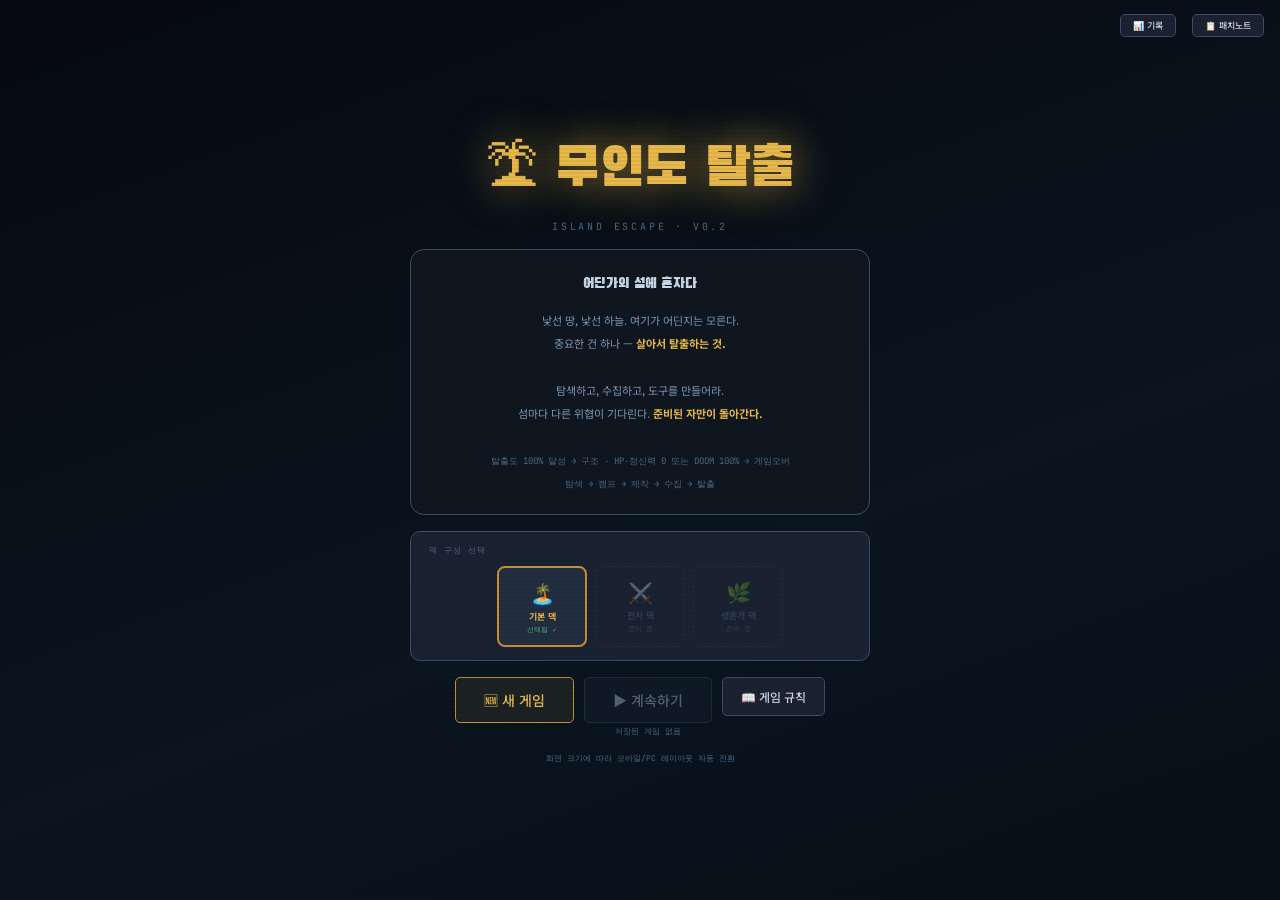
==== island_escape/index.html @ 5100b6ed "엔딩 화면 강화 + v0.3.3 패치노트 - 탈출 루트별 상세 헤드라인: 사원(보스 이름), 구조신호(발사 횟수) - 엔딩 하이라이트: 골드 스킬 보유 문구, 사원 보스 처치/도전" ====
<!DOCTYPE html>
<html lang="ko">
<head>
<meta charset="UTF-8">
<meta name="viewport" content="width=device-width, initial-scale=1.0">
<title>망각의 맹그로브 섬 v0.2</title>
<link href="https://fonts.googleapis.com/css2?family=Black+Han+Sans&family=Noto+Sans+KR:wght@300;400;500;700&family=JetBrains+Mono:wght@400;600&display=swap" rel="stylesheet">
<link rel="stylesheet" href="css/style.css">
  <link rel="manifest" href="/DoraST/manifest.json">
<script>
  if ('serviceWorker' in navigator) {
    navigator.serviceWorker.register('/DoraST/service-worker.js');
  }
</script>
</head>
<body class="game-inactive">

<!-- TITLE SCREEN -->
<div id="title-scr">
  <button onclick="document.getElementById('patch-mo').style.display='flex'" style="position:absolute;top:14px;right:16px;font-size:9px;padding:4px 12px;" class="btn">📋 패치노트</button>
  <button onclick="showRecords()" style="position:absolute;top:14px;right:104px;font-size:9px;padding:4px 12px;" class="btn">📊 기록</button>
  <div class="title-logo">🏝 무인도 탈출</div>
  <div class="title-sub">Island Escape · v0.2</div>
  <div class="title-story">
    <span class="ts-head">어딘가의 섬에 혼자다</span>
    낯선 땅, 낯선 하늘. 여기가 어딘지는 모른다.<br>
    중요한 건 하나 — <b>살아서 탈출하는 것.</b><br><br>
    탐색하고, 수집하고, 도구를 만들어라.<br>
    섬마다 다른 위협이 기다린다. <b>준비된 자만이 돌아간다.</b><br><br>
    <span style="color:var(--text3);font-size:9px;font-family:var(--font-m);">
      탈출도 100% 달성 → 구조 · HP·정신력 0 또는 DOOM 100% → 게임오버<br>
      탐색 → 캠프 → 제작 → 수집 → 탈출
    </span>
  </div>
  <!-- 덱 구성 선택 -->
  <div style="background:var(--bg3);border:1px solid var(--border2);border-radius:10px;padding:13px 18px;max-width:460px;width:92%;">
    <div style="color:var(--text3);font-size:8px;font-family:var(--font-m);text-transform:uppercase;letter-spacing:.12em;margin-bottom:10px;">덱 구성 선택</div>
    <div style="display:flex;gap:8px;justify-content:center;flex-wrap:wrap;">
      <div style="background:var(--bg4);border:2px solid var(--accent2);border-radius:8px;padding:10px 16px;text-align:center;cursor:default;min-width:90px;">
        <div style="font-size:20px;">🏝️</div>
        <div style="font-size:9px;font-weight:700;color:var(--accent);margin-top:3px;">기본 덱</div>
        <div style="font-size:7px;color:var(--green);font-family:var(--font-m);margin-top:2px;">선택됨 ✓</div>
      </div>
      <div style="background:var(--bg3);border:1px dashed var(--border);border-radius:8px;padding:10px 16px;text-align:center;opacity:.4;min-width:90px;">
        <div style="font-size:20px;">⚔️</div>
        <div style="font-size:9px;font-weight:700;color:var(--text3);margin-top:3px;">전사 덱</div>
        <div style="font-size:7px;color:var(--text3);font-family:var(--font-m);margin-top:2px;">준비 중</div>
      </div>
      <div style="background:var(--bg3);border:1px dashed var(--border);border-radius:8px;padding:10px 16px;text-align:center;opacity:.4;min-width:90px;">
        <div style="font-size:20px;">🌿</div>
        <div style="font-size:9px;font-weight:700;color:var(--text3);margin-top:3px;">생존가 덱</div>
        <div style="font-size:7px;color:var(--text3);font-family:var(--font-m);margin-top:2px;">준비 중</div>
      </div>
    </div>
  </div>
  <div style="display:flex;gap:10px;justify-content:center;flex-wrap:wrap;align-items:flex-start;">
    <button class="btn primary" style="font-size:14px;padding:12px 28px;" onclick="startGame()">🆕 새 게임</button>
    <div style="display:flex;flex-direction:column;align-items:center;gap:3px;">
      <button id="btn-continue" class="btn" style="font-size:14px;padding:12px 28px;" onclick="continueGame()">▶ 계속하기</button>
      <span id="btn-continue-info" style="font-size:8px;color:var(--text3);font-family:var(--font-m);">저장된 게임 없음</span>
    </div>
    <button class="btn" style="font-size:12px;padding:10px 18px;" onclick="document.getElementById('rules-box').style.display=document.getElementById('rules-box').style.display==='block'?'none':'block'">📖 게임 규칙</button>
  </div>
  <div id="rules-box" style="display:none;max-width:500px;margin:16px auto 0;background:var(--bg3);border:1px solid var(--border2);border-radius:10px;padding:16px;text-align:left;font-family:var(--font-m);font-size:9px;line-height:1.9;color:var(--text2);">
    <div style="color:var(--accent);font-family:var(--font-t);font-size:14px;margin-bottom:10px;">📋 게임 규칙 &amp; 핵심 개념</div>

    <b style="color:var(--green);">🎉 승리</b> — 탈출도 100% 달성 시 구조됨.<br>
    <b style="color:var(--red);">💀 패배</b> — ❤️체력 또는 🧠정신력이 0 / 🌫️ 망각의 복권에서 사망 카드 뽑음.<br>
    <br>

    <b style="color:var(--text);">⚙️ 기본 흐름</b><br>
    타일 클릭 → 이동(1칸=AP1) → 🔍탐색(AP2) → 이벤트 판정 → 자원 획득<br>
    🏕️캠프 건설(AP8) → 🔨제작소에서 도구 제작 → 🎒수집(AP3)으로 자원 확보 → 탈출도 ↑<br>
    <br>

    <b style="color:var(--text);">🃏 카드 판정</b><br>
    탐색·전투 시 덱 맨 위 카드 태그(자원/도구)로 성공 여부 결정.<br>
    덱이 비면 버림더미를 자동으로 섞어 재활용. <b>취침 시에도 전체 덱 셔플.</b><br>
    <br>

    <b style="color:var(--text);">🌙 취침</b><br>
    HP·정신력 회복, 허기-14·갈증-18 소모, 날씨 변경, 덱 전체 셔플.<br>
    AP4 이상 남기고 자면 <b>이른 취침</b> — 회복↑·AP+2·이벤트 확률↓.<br>
    취침 이벤트 확률(기본): 캠프 위 0% · 인접 3~5% · 2칸 5~10% · 원거리 10%+ · 캠프 없음 20%(이른취침)~50%(일반)<br>
    <br>

    <b style="color:var(--text);">🏕️ 캠프 보너스 (취침 시 발동)</b><br>
    🌲숲: 식량 자동생성 · 🌊해안: 물 자동생성<br>
    🪨동굴: 정신력+3 · 🏖️해변: 카드사용 드로우+1 · 🏚️폐허: AP+1<br>
    <br>

    <b style="color:var(--text);">⚔️ 전투</b><br>
    탐색 중 적 조우 시 시작. 카드를 공격/방어에 배정 후 라운드 해결.<br>
    도망 가능(HP-15, 망토 보유 시 HP-2). 승리 시 식량+랜덤 보상.<br>
    <br>

    <b style="color:var(--text);">🌫️ DOOM (망각의 안개)</b><br>
    1일: 섬의 첫 숨결 +1% (+2%/일) → 6일: 첫 번째 환각 +15% (+3%/일) → 11일: 안개가 기억을 삼킨다 +25% (+4%/일) → 16일: 망각의 심연 80%<br>
    80%+: 매 취침 정신력 추가 소모 + DOOM 상승. 취침·탐색 중 🌀망각 상태이상 카드가 덱에 침투할 수 있다.<br>
    100% 도달 시 5장 복권 (처음 생존카드 4장, 이후 점점 감소).
  </div>
  <div class="title-tip">화면 크기에 따라 모바일/PC 레이아웃 자동 전환</div>
</div>

<!-- HEADER -->
<div id="hdr">
  <h1 id="hdr-title">🏝 무인도 탈출</h1>
  <div class="hs"><span class="hs-ic">❤️</span><span class="lbl">HP</span><span class="val" id="hv-hp">100</span></div>
  <div class="hs"><span class="hs-ic">🧠</span><span class="lbl">정신력</span><span class="val" id="hv-san">100</span></div>
  <div class="hs"><span class="hs-ic">🍗</span><span class="lbl">허기</span><span class="val" id="hv-hun">80</span></div>
  <div class="hs"><span class="hs-ic">💧</span><span class="lbl">갈증</span><span class="val" id="hv-thi">80</span></div>
  <div class="wpill" id="hv-wx">☀️ 맑음</div>
  <span style="font-size:9px;color:var(--text3);">내일: <span id="hv-tmrw" style="color:var(--text2);">?</span></span>
  <div style="margin-left:auto;font-family:var(--font-m);font-size:11px;">
    <span style="color:var(--text3);">DAY </span><span id="hv-day" style="color:var(--accent);font-weight:600;">1</span>
    &nbsp;&nbsp;<span style="color:var(--text3);">AP </span><span id="hv-ap" style="font-weight:600;">10</span>
  </div>
  <div id="doom-wrap">
    <div class="doom-lbl"><span id="doom-icon-hdr">🌫️</span> DOOM <span id="doom-pct">0</span>% <span id="doom-rate-hdr" style="font-size:7px;color:var(--accent);"></span></div>
    <div class="doom-trk"><div class="doom-fill" id="doom-fill" style="width:0%"></div></div>
  </div>
  <span style="font-size:9px;color:var(--text3);">탈출 <span id="hv-esc" style="color:var(--green);">0</span>%</span>
</div>

<div id="layout">

  <!-- MAP -->
  <div id="map-col">
    <div class="col-hdr">🗺 탐색 맵 <span id="map-island-name">—</span></div>
    <div id="map-wrap">
      <div id="grid"></div>
      <div style="margin-top:7px;font-size:8px;color:var(--text3);font-family:var(--font-m);display:flex;gap:7px;flex-wrap:wrap;">
        <span>🏖️해변</span><span>🌲숲</span><span>🪨동굴</span><span>🏚️폐허</span><span>🌊해안</span>
        <span style="color:var(--accent);">🧍나</span><span style="color:var(--green);">🏕️캠프</span>
      </div>
    </div>
    <!-- 현재 위치 정보 -->
    <!-- 모바일 미니 로그 -->
    <div id="mob-log-strip"></div>
    <div id="cur-tile" style="padding:5px 9px;border-top:1px solid var(--border);font-size:9px;font-family:var(--font-m);display:flex;align-items:center;gap:7px;background:var(--bg2);min-height:28px;">
      <span id="cur-tile-icon" style="font-size:16px;"></span>
      <div style="flex:1;min-width:0;">
        <span id="cur-tile-name" style="font-weight:700;color:var(--text);"></span>
        <span id="cur-tile-status" style="color:var(--text3);margin-left:6px;font-size:8px;"></span>
      </div>
      <span id="cur-tile-gather" style="color:var(--text3);font-size:8px;"></span>
    </div>
    <div id="act-panel">
      <div class="act-grid">
        <button class="btn" id="btn-exp" onclick="doExplore()">🔍 탐색 <span class="apb">AP2</span></button>
        <button class="btn" id="btn-ga" onclick="checkGatherDanger()">🎒 수집 <span class="apb">AP3</span></button>
        <button class="btn" id="btn-camp" onclick="doCamp()">🏕️ 캠프 건설 <span class="apb">AP8</span></button>
        <button class="btn purple-btn" id="btn-craft" onclick="openCraft()">🔨 제작 <span style="font-size:8px;color:var(--text3);">캠프·AP1~</span></button>
        <button class="btn green-btn full" id="btn-use" onclick="openUseCard()">✨ 카드 사용 — 5장 드로우 <span class="apb">AP1</span></button>
        <button class="btn primary full" id="btn-sleep" onclick="checkSleepDanger()">🌙 취침 → 다음날</button>
      </div>
      <div id="act-special" style="margin-top:5px;display:none;"></div>
    </div>
  </div>

  <!-- CENTER -->
  <div id="ctr-col">
    <div class="col-hdr">📦 덱 <span id="dk-total">0</span>장
      <span style="margin-left:4px;font-size:8px;">잔여:<span id="dk-deck">0</span> 버림:<span id="dk-disc">0</span></span>
      <button class="btn" onclick="openDv()" style="padding:1px 6px;font-size:8px;margin-left:auto;">🔎 덱 보기</button>
      <button class="btn" onclick="openRecipes()" style="padding:1px 6px;font-size:8px;margin-left:4px;">📋 레시피</button>
    </div>
    <div id="deck-area">
      <div id="deck-scroll">
        <div class="dk-grid" id="deck-grid"></div>
        <div style="margin-top:8px;padding:7px;background:var(--bg3);border-radius:5px;font-size:8px;color:var(--text3);font-family:var(--font-m);line-height:1.8;">
          🍗💧🌿 내구도 소진 시 영구 제거 | 취침 시 전체 셔플 | 🔨 제작 캠프(AP1~) | 🎒 수집 탐색완료+장비 필요
        </div>
      </div>
    </div>
    <div>
      <div class="col-hdr">📋 게임 로그</div>
      <div id="log-main"></div>
    </div>
  </div>

  <!-- RIGHT -->
  <div id="rgt-col">
    <div class="col-hdr">📊 생존 수치</div>
    <div id="stats-wrap">
      <div class="sb"><div class="srh"><span class="sn">❤️ 체력</span><span class="sv" id="sv-hp">100</span></div><div class="strk"><div class="bar bar-hp" id="bar-hp" style="width:100%"></div></div></div>
      <div class="sb"><div class="srh"><span class="sn">🧠 정신력</span><span class="sv" id="sv-san">100</span></div><div class="strk"><div class="bar bar-san" id="bar-san" style="width:100%"></div></div></div>
      <div class="sb"><div class="srh"><span class="sn">🍗 허기</span><span class="sv" id="sv-hun">80</span></div><div class="strk"><div class="bar bar-hun" id="bar-hun" style="width:80%"></div></div></div>
      <div class="sb"><div class="srh"><span class="sn">💧 갈증</span><span class="sv" id="sv-thi">80</span></div><div class="strk"><div class="bar bar-thi" id="bar-thi" style="width:80%"></div></div></div>
      <div class="info-box">
        <div class="lbl">탈출 진행도</div>
        <div class="strk" style="height:7px;"><div class="bar" id="bar-esc" style="width:0%;background:var(--green);height:7px;border-radius:3px;"></div></div>
        <div style="margin-top:3px;color:var(--green);font-size:11px;font-weight:600;" id="sv-esc">0%</div>
      </div>
      <div class="info-box">
        <div class="lbl">캠프 현황</div>
        <div id="camp-info" style="color:var(--text2);">캠프 없음</div>
        <div id="camp-bonuses" style="color:var(--text3);font-size:8px;line-height:1.7;margin-top:2px;white-space:pre;display:none;"></div>
        <div id="sleep-evt-chance" style="margin-top:4px;font-size:8px;font-family:var(--font-m);"></div>
      </div>
      <div class="info-box">
        <div class="lbl">활성 패시브</div>
        <div id="passive-info" style="color:var(--text3);line-height:1.6;">없음</div>
      </div>
      <div class="info-box" style="line-height:1.8;">
        <div class="lbl">조작 요약</div>
        <span style="color:var(--text3);">이동: 타일클릭 (1칸=AP1) | 탐색AP2 | 수집AP3 (탐색완료+장비 필요)<br>캠프건설AP8 | 제작: 캠프위치+AP | 카드사용AP1 (5장드로우)<br>취침: 덱셔플+HP회복+허기·갈증소모 | AP4↑ 이른취침 보너스</span>
      </div>
      <!-- 도움말 (모바일 도움말 탭용) -->
      <div id="help-section" class="help-section">
        <div class="help-h">📖 도움말</div>
        <div class="help-row"><b>🗺️ 이동</b> — 안개 걷힌 타일 클릭. 거리 1칸당 AP1 소모. 한 번에 여러 칸 이동 가능.</div>
        <div class="help-row"><b>🔍 탐색 (AP2)</b> — 새 타일 첫 방문 시 이벤트 발생. 덱 맨 위 카드 태그로 성공/실패 판정. 이미 탐색한 곳은 재탐색 불가.</div>
        <div class="help-row"><b>🎒 수집 (AP3)</b> — 탐색 완료 타일 + 수집 장비 보유 시 가능. 같은 곳 반복 수집 시 성공률 감소 (최소 20%).</div>
        <div class="help-row"><b>🏕️ 캠프 건설 (AP8)</b> — 현재 타일에 캠프 설치. 제작 가능 + 취침 이벤트 확률 대폭 감소. 지형 보너스:<br>🌲숲: 식량 자동생성 · 🌊해안: 물 자동생성 · 🪨동굴: 정신력+3 · 🏖️해변: 카드사용 드로우+1 · 🏚️폐허: AP+1</div>
        <div class="help-row"><b>🔨 제작 (AP1~)</b> — 캠프 위치에서만 사용 가능. 재료 소모해 도구·장비 제작. 뗏목 제작(AP2+재료) → 탈출도 +15~30%.</div>
        <div class="help-row"><b>✨ 카드 사용 (AP1)</b> — 덱에서 5장 드로우. 식량(허기+22)/물(갈증+28)/약초(HP+10) 즉시 사용. 🪢밧줄 +N장, 🏖️캠프 +N장.</div>
        <div class="help-row"><b>🌙 취침</b> — 다음날로 이동. 허기-14·갈증-18 소모. HP 회복. 덱 전체 셔플. AP4↑ 남기고 자면 <b>이른 취침</b>: HP 추가 회복+AP+2.<br>정신력: 회복되지만 고립감으로 매일 소모(캠프 없음 -5/있음 -2). 🪨동굴 캠프(취침+3) 유지 권장.<br>취침 이벤트 확률(기본): 캠프 위 0% / 인접 3~5% / 2칸 5~10% / 원거리 10%+ (거리 비례 증가) / 캠프 없음 20%(이른취침)~50%(일반). 상태이상·저체력·저허기·저갈증일수록 추가 상승, 최대 80%.</div>
        <div class="help-row"><b>⚔️ 전투 전 조우</b> — 탐색 중 적 발견 시 선택창 등장:<br>
          ⚔️ <b>기습</b>: 즉시 전투, 첫 라운드 전투카드 1장 보장. 단 도주 비용 HP-15.<br>
          👁 <b>상황탐색</b>: 도구 카드 비율(40%+)에 따라 아이템만 획득. 실패 시 전투 시작.<br>
          💨 <b>도망</b>: 허기-5 정신력-10. 전투 중 도주는 HP-15 (망토 HP-2).<br>
          처치 라운드에는 적의 반격이 없음. 사망 예정 시 확인창 표시.</div>
        <div class="help-row"><b>🌤 날씨</b> — 취침 시 내일 날씨로 변경.<br>
          ☀️맑음: 정신력+2 · ☁️흐림: 갈증+5 · 🌧️폭우: AP-1 · 🔥폭염: 갈증-14 · 🌫️짙은안개: 시야 제한 · ⛈️폭풍: HP-10</div>
        <div class="help-row"><b>🃏 덱 순환</b> — 카드 사용/전투 후 버림더미로 이동. 덱 소진 시 자동 재순환. 취침 시 전체 셔플. 내구도(🔋) 소진 카드는 영구 제거.</div>
        <div class="help-row"><b>🌫️ DOOM (망각의 안개)</b> — 스토리 이벤트(1/6/11/16일)로 단계적 증가. 80%+부터 환각 단계: 매 취침 정신력 추가 소모+DOOM 상승. 취침 중 🌀망각 카드가 덱에 침투, 탐색 판정 시 정신력-3 패널티. 100% 도달 시 5장 복권(생존/사망)으로 생사 결정.</div>
        <div class="help-row"><b>📊 승패 조건</b> — 탈출도 100% 달성 시 탈출 성공. HP·정신력 0 또는 DOOM 100% 도달 시 게임오버.</div>
      </div>
    </div>
  </div>

</div><!-- /layout -->

<!-- 모바일 탭바 -->
<div id="mob-tabs">
  <button class="mob-tab active" id="mtab-map" onclick="mobTab('map')">
    <span class="mt-icon">🗺️</span>맵·행동
  </button>
  <button class="mob-tab" id="mtab-deck" onclick="mobTab('deck')">
    <span class="mt-icon">📦</span>덱·로그
    <span class="tab-badge" id="badge-deck"></span>
  </button>
  <button class="mob-tab" id="mtab-stat" onclick="mobTab('stat')">
    <span class="mt-icon">📊</span>생존수치
    <span class="tab-badge" id="badge-stat"></span>
  </button>
  <button class="mob-tab" id="mtab-help" onclick="mobTab('help')">
    <span class="mt-icon">❓</span>도움말
  </button>
</div>

<!-- CARD TOOLTIP -->
<div id="tt"><div class="tt-inner">
  <div class="tt-strip" id="tt-strip"></div>
  <div class="tt-body">
    <div class="tt-icon" id="tt-icon"></div>
    <div class="tt-name" id="tt-name"></div>
    <div style="text-align:center;margin-bottom:8px;" id="tt-tag"></div>
    <div class="tt-sts">
      <div class="tt-st"><div class="tt-sl">⚔️ 공격</div><div class="tt-sv" id="tt-atk">0</div></div>
      <div class="tt-st"><div class="tt-sl">🛡️ 방어</div><div class="tt-sv" id="tt-def">0</div></div>
    </div>
    <div class="tt-desc" id="tt-desc"></div>
    <div id="tt-subtags" style="display:none;margin:3px 0 1px;"></div>
    <div class="tt-fx tt-consumable" id="tt-con" style="display:none;"></div>
    <div class="tt-fx tt-use" id="tt-use" style="display:none;"></div>
    <div class="tt-fx tt-passive" id="tt-pass" style="display:none;"></div>
    <div class="tt-fx tt-cbt" id="tt-cbt" style="display:none;"></div>
    <div class="tt-fx tt-gather" id="tt-ga" style="display:none;"></div>
  </div>
</div></div>

<!-- TILE TOOLTIP -->
<div id="tile-tt">
  <div class="ttt-inner">
    <div class="ttt-head">
      <span class="ttt-icon" id="ttt-icon"></span>
      <span class="ttt-name" id="ttt-name"></span>
    </div>
    <div id="ttt-rows"></div>
  </div>
</div>

<!-- ACTION BUTTON TOOLTIP -->
<div id="att" style="display:none;position:fixed;z-index:650;pointer-events:none;width:210px;">
  <div class="att-inner"></div>
</div>
<!-- WEATHER TOOLTIP -->
<div id="wx-tt" style="display:none;position:fixed;z-index:650;pointer-events:none;width:210px;">
  <div class="att-inner"></div>
</div>

<!-- DECK VIEWER -->
<div id="dv-mo" class="mo" onclick="if(event.target===this)closeDv()">
  <div id="dv-box" class="mb">
    <div style="display:flex;justify-content:space-between;align-items:center;margin-bottom:9px;">
      <div style="font-family:var(--font-t);font-size:16px;color:var(--accent);">📦 덱 구성</div>
      <button class="btn" onclick="closeDv()">✕ 닫기</button>
    </div>
    <div class="dv-tabs">
      <button class="dv-tab active" id="dvt-all" onclick="dvSwitch('all')">전체 (<span id="dvn-all">0</span>)</button>
      <button class="dv-tab" id="dvt-deck" onclick="dvSwitch('deck')">잔여 (<span id="dvn-deck">0</span>)</button>
      <button class="dv-tab" id="dvt-disc" onclick="dvSwitch('disc')">버림 (<span id="dvn-disc">0</span>)</button>
    </div>
    <div class="dv-grid" id="dv-grid"></div>
  </div>
</div>

<!-- EXPLORE CHOICE -->
<div id="ex-mo" class="mo">
  <div id="ex-box" class="mb">
    <div class="mo-title ex-title" id="ex-title"></div>
    <div class="ex-flavor" id="ex-flavor"></div>
    <div id="ex-choices"></div>
    <div style="font-size:8px;color:var(--text3);font-family:var(--font-m);text-align:right;margin-top:3px;">★ 특정 카드 뽑히면 대성공!</div>
  </div>
</div>

<!-- JUDGMENT -->
<div id="jdg-mo" class="mo">
  <div id="jdg-box" class="mb">
    <div class="jdg-title" id="jdg-title">판정 중...</div>
    <div class="jdg-req" id="jdg-req"></div>
    <div class="jdg-wrap" id="jdg-wrap"><div class="jdg-card" id="jdg-card">
      <div class="jdg-front"></div>
      <div class="jdg-back" id="jdg-back">
        <div class="jdg-cicon" id="jdg-cicon"></div>
        <div class="jdg-cname" id="jdg-cname"></div>
        <div id="jdg-ctag"></div>
      </div>
    </div></div>
    <div class="jdg-res" id="jdg-res" style="display:none;"></div>
    <div class="jdg-detail" id="jdg-det" style="display:none;"></div>
    <div class="jdg-bonus" id="jdg-bon" style="display:none;"></div>
    <button class="btn primary" id="jdg-ok" onclick="closeJdg()" style="display:none;">확인</button>
  </div>
</div>

<!-- GATHER -->
<div id="ga-mo" class="mo" onclick="if(event.target===this)this.style.display='none'">
  <div id="ga-box" class="mb">
    <div class="mo-title" id="ga-title" style="font-size:17px;color:#70b0e0;margin-bottom:3px;"></div>
    <div style="font-size:10px;color:var(--text2);margin-bottom:11px;" id="ga-flavor"></div>
    <div id="ga-opts" style="display:flex;flex-direction:column;gap:6px;"></div>
    <div style="margin-top:8px;font-size:9px;color:var(--text3);font-family:var(--font-m);" id="ga-note"></div>
  </div>
</div>

<!-- CRAFT -->
<div id="cr-mo" class="mo" onclick="if(event.target===this)closeCraft()">
  <div id="cr-box" class="mb">
    <div style="display:flex;justify-content:space-between;align-items:center;margin-bottom:8px;">
      <div style="font-family:var(--font-t);font-size:17px;color:var(--purple);">🔨 캠프 제작소</div>
      <button class="btn" onclick="closeCraft()">✕ 닫기</button>
    </div>
    <div id="cr-mats" style="display:flex;gap:5px;flex-wrap:wrap;padding:7px;background:var(--bg3);border-radius:6px;font-family:var(--font-m);font-size:9px;margin-bottom:10px;"></div>
    <div id="cr-filter" style="display:flex;gap:4px;flex-wrap:wrap;margin-bottom:7px;"></div>
    <div style="display:grid;grid-template-columns:1fr 1fr;gap:7px;" id="cr-list"></div>
    <div id="cr-msg" style="margin-top:8px;padding:6px 8px;background:var(--bg3);border-radius:4px;font-size:9px;font-family:var(--font-m);display:none;"></div>
  </div>
</div>

<!-- USE CARD -->
<div id="uc-mo" class="mo" onclick="if(event.target===this)closeUseCard()">
  <div id="uc-box" class="mb">
    <div style="font-family:var(--font-t);font-size:16px;color:var(--green);margin-bottom:3px;">✨ 카드 사용</div>
    <div style="font-size:9px;color:var(--text3);font-family:var(--font-m);margin-bottom:10px;" id="uc-sub"></div>
    <div style="display:flex;gap:7px;flex-wrap:wrap;justify-content:center;margin-bottom:10px;" id="uc-cards"></div>
    <div id="uc-result" style="font-size:10px;font-family:var(--font-m);min-height:16px;margin-bottom:8px;"></div>
    <div style="display:flex;justify-content:flex-end;">
      <button class="btn primary" onclick="closeUseCard()">완료 (나머지 버림)</button>
    </div>
  </div>
</div>

<!-- SLEEP EVENT -->
<div id="se-mo" class="mo">
  <div id="se-box" class="mb">
    <div style="font-family:var(--font-t);font-size:18px;color:var(--text2);margin-bottom:7px;" id="se-title"></div>
    <div style="font-size:11px;color:var(--text2);margin-bottom:12px;line-height:1.6;" id="se-flavor"></div>
    <div style="font-size:9px;color:var(--text3);font-family:var(--font-m);margin-bottom:8px;" id="se-hint"></div>
    <div class="sc-row" id="se-cards"></div>
    <div id="se-result" style="min-height:34px;font-family:var(--font-m);font-size:11px;margin-bottom:10px;"></div>
    <button class="btn primary" id="se-ok" onclick="closeSleepEvt()" style="display:none;">다음날로 →</button>
  </div>
</div>

<!-- COMBAT -->
<div id="cbt-mo" class="mo">
  <div id="cbt-box" class="mb">
    <div class="cbt-title" id="cbt-title">⚔️ 전투!</div>
    <div style="font-size:9px;color:var(--text3);font-family:var(--font-m);margin-bottom:6px;" id="cbt-sub"></div>
    <div id="cbt-warning" style="display:none;background:rgba(200,60,60,.15);border:1px solid var(--red2);border-radius:6px;padding:5px 10px;font-size:9px;font-family:var(--font-m);color:var(--red);margin-bottom:7px;text-align:center;"></div>
    <div class="enemy-area">
      <div class="enemy-card">
        <div class="enemy-icon" id="cbt-eicon"></div>
        <div class="enemy-name" id="cbt-ename"></div>
        <div style="font-size:9px;font-family:var(--font-m);color:var(--text3);">HP <span id="cbt-ehp">0</span>/<span id="cbt-emhp">0</span> · DEF <span id="cbt-edef" style="color:var(--blue);">0</span></div>
        <div class="ehp-trk"><div class="ehp-fill" id="cbt-ehpbar" style="width:100%"></div></div>
        <div style="font-size:9px;color:var(--text2);font-family:var(--font-m);margin-top:4px;" id="cbt-intent"></div>
      </div>
      <div style="flex:1;background:var(--bg3);border:1px solid var(--border);border-radius:8px;padding:10px;font-size:9px;font-family:var(--font-m);line-height:1.9;color:var(--text2);">
        카드 클릭→팝업에서 공/방 지정<br>
        <b style="color:var(--red);">⚔️ 공격모드</b> 클릭 후 카드클릭=공격 일괄<br>
        <b style="color:var(--blue);">🛡️ 방어모드</b> 클릭 후 카드클릭=방어 일괄<br>
        <b style="color:var(--accent);">⚡ 스마트</b> = ATK>0→공격, DEF>0→방어 자동배정
        <div id="cbt-sfx" style="margin-top:5px;"></div>
      </div>
    </div>
    <!-- 플레이어 상태 게이지 -->
    <div id="cbt-pstatus" style="background:var(--bg3);border:1px solid var(--border);border-radius:7px;padding:8px 12px;margin-bottom:9px;">
      <div style="font-size:7px;color:var(--text3);font-family:var(--font-m);text-transform:uppercase;letter-spacing:.1em;margin-bottom:6px;">내 상태</div>
      <div style="display:grid;grid-template-columns:1fr 1fr;gap:10px;">
        <div>
          <div style="display:flex;justify-content:space-between;font-size:9px;font-family:var(--font-m);margin-bottom:3px;">
            <span>❤️ 체력</span><span id="cbt-php" style="font-weight:700;">100</span>
          </div>
          <div style="height:6px;background:var(--bg4);border-radius:3px;overflow:hidden;">
            <div id="cbt-php-bar" style="height:6px;background:var(--green);border-radius:3px;width:100%;transition:width .4s;"></div>
          </div>
        </div>
        <div>
          <div style="display:flex;justify-content:space-between;font-size:9px;font-family:var(--font-m);margin-bottom:3px;">
            <span>🧠 정신력</span><span id="cbt-psan" style="font-weight:700;">100</span>
          </div>
          <div style="height:6px;background:var(--bg4);border-radius:3px;overflow:hidden;">
            <div id="cbt-psan-bar" style="height:6px;background:var(--purple);border-radius:3px;width:100%;transition:width .4s;"></div>
          </div>
        </div>
      </div>
    </div>
    <div class="smart-row">
      <button class="btn" onclick="smartAssign()" style="font-size:9px;">⚡ 스마트 자동배정</button>
      <button class="btn" id="btn-matk" onclick="setCbtMode('atk')" style="font-size:9px;border-color:var(--red2);color:var(--red);">⚔️ 공격모드</button>
      <button class="btn" id="btn-mdef" onclick="setCbtMode('def')" style="font-size:9px;border-color:var(--blue2);color:var(--blue);">🛡️ 방어모드</button>
      <button class="btn" onclick="setCbtMode(null)" style="font-size:9px;">모드해제</button>
      <button class="btn" onclick="clearAssign()" style="font-size:9px;margin-left:auto;">초기화</button>
    </div>
    <div class="cbt-zones">
      <div class="zone atk-z"><div class="zone-title">⚔️ 공격 합계: <span id="atk-tot">0</span></div><div id="atk-zone"></div></div>
      <div class="zone def-z"><div class="zone-title">🛡️ 방어 합계: <span id="def-tot">0</span></div><div id="def-zone"></div></div>
    </div>
    <div id="cbt-preview" style="font-size:9px;font-family:var(--font-m);text-align:center;padding:5px 8px;background:var(--bg3);border-radius:4px;margin-bottom:5px;color:var(--text3);">배정 후 예상 피해가 표시됩니다</div>
    <div style="font-size:8px;color:var(--text3);font-family:var(--font-m);margin-bottom:5px;">핸드 — 클릭하여 배정 | 배정된 카드 재클릭 시 해제</div>
    <div class="cbt-hd" id="cbt-hand"></div>
    <div class="res-area" id="cbt-res" style="display:none;"></div>
    <div class="cbt-btn-row">
      <button class="btn" id="btn-cbt-resolve" onclick="resolveCombat()">⚔️ 전투 해결</button>
      <button class="btn primary" id="btn-cbt-flee" onclick="fleeCombat()">💨 도망 (HP-15)</button>
      <button class="btn green-btn" id="btn-cbt-close" onclick="closeCombat()" style="display:none;">✓ 전투 종료</button>
    </div>
    <div style="display:flex;gap:5px;margin-top:7px;padding-top:6px;border-top:1px solid var(--border);">
      <button class="btn" style="font-size:8px;padding:3px 9px;" onclick="showCbtDeckView('deck')">🃏 덱 <span id="cbt-dk-n">0</span>장</button>
      <button class="btn" style="font-size:8px;padding:3px 9px;" onclick="showCbtDeckView('disc')">🗑 버림 <span id="cbt-dc-n">0</span>장</button>
      <button class="btn" id="cbt-dv-close" onclick="hideCbtDeckView()" style="font-size:8px;padding:3px 9px;display:none;margin-left:auto;">✕ 닫기</button>
    </div>
    <div id="cbt-dv" style="display:none;max-height:120px;overflow-y:auto;background:var(--bg3);border:1px solid var(--border);border-radius:7px;padding:6px 8px;margin-top:5px;"></div>
  </div>
</div>

<!-- DOOM EVENT -->
<div id="doom-ev-mo" class="mo">
  <div id="doom-ev-box" class="mb">
    <div id="doom-title" style="font-family:var(--font-t);font-size:22px;color:var(--red);text-align:center;margin-bottom:10px;text-shadow:0 0 16px rgba(224,80,80,.4);"></div>
    <div id="doom-story" style="font-size:11px;color:var(--text2);line-height:1.9;white-space:pre-line;background:var(--bg3);border-left:3px solid var(--red2);padding:11px 14px;border-radius:5px;margin-bottom:10px;"></div>
    <div style="background:var(--bg3);border-radius:6px;padding:9px 11px;margin-bottom:10px;">
      <div style="display:flex;justify-content:space-between;align-items:center;font-size:9px;font-family:var(--font-m);color:var(--text3);margin-bottom:4px;">
        <span>DOOM <span id="doom-pct2" style="color:var(--red);font-weight:700;">0</span>%</span>
        <span id="doom-rate2" style="color:var(--accent);"></span>
      </div>
      <div style="height:6px;background:var(--bg4);border-radius:3px;overflow:hidden;">
        <div id="doom-pbar" style="height:6px;background:linear-gradient(90deg,var(--accent2),var(--red));width:0%;transition:width .6s;"></div>
      </div>
    </div>
    <div id="doom-detail" style="font-size:10px;color:var(--accent);font-family:var(--font-m);text-align:center;margin-bottom:13px;"></div>
    <div style="text-align:center;">
      <button class="btn primary" id="doom-ok" style="font-size:12px;padding:7px 18px;">계속 →</button>
    </div>
  </div>
</div>

<!-- ENCOUNTER -->
<div id="enc-mo" class="mo">
  <div id="enc-box" class="mb">
    <div class="mo-title" id="enc-title" style="font-size:18px;color:var(--red);margin-bottom:6px;text-align:center;"></div>
    <div id="enc-desc" style="font-size:11px;color:var(--text2);margin-bottom:13px;line-height:1.7;text-align:center;font-style:italic;"></div>
    <div id="enc-choices"></div>
  </div>
</div>

<!-- CONFIRM -->
<div id="conf-mo" class="mo" onclick="if(event.target===this)closeConfirm()">
  <div id="conf-box" class="mb" style="text-align:center;">
    <div id="conf-title" style="font-family:var(--font-t);font-size:17px;color:var(--accent);margin-bottom:7px;"></div>
    <div id="conf-msg" style="font-size:11px;color:var(--text2);line-height:1.7;white-space:pre-line;margin-bottom:15px;"></div>
    <div style="display:flex;gap:10px;justify-content:center;">
      <button class="btn primary" id="conf-ok">확인</button>
      <button class="btn" onclick="closeConfirm()">취소</button>
    </div>
  </div>
</div>

<!-- RECIPE VIEWER -->
<div id="recipe-mo" class="mo" onclick="if(event.target===this)this.style.display='none'">
  <div id="recipe-box" class="mb">
    <div style="display:flex;justify-content:space-between;align-items:center;margin-bottom:9px;">
      <div style="font-family:var(--font-t);font-size:16px;color:var(--purple);">📋 제작 레시피 도감</div>
      <button class="btn" onclick="document.getElementById('recipe-mo').style.display='none'">✕ 닫기</button>
    </div>
    <div id="recipe-mats" style="display:flex;gap:5px;flex-wrap:wrap;padding:7px;background:var(--bg3);border-radius:6px;font-family:var(--font-m);font-size:9px;margin-bottom:10px;"></div>
    <div id="recipe-list" style="display:grid;grid-template-columns:1fr 1fr;gap:7px;"></div>
  </div>
</div>

<!-- ITEM POPUP -->
<div id="item-mo" class="mo" onclick="if(event.target===this)skipItemPopup()">
  <div id="item-box" class="mb">
    <div class="item-title" id="item-title">🎁 획득!</div>
    <div class="item-row" id="item-row"></div>
    <div style="font-size:8px;color:var(--text3);font-family:var(--font-m);text-align:center;margin-bottom:7px;">카드를 클릭하면 개별 획득 · 원하지 않으면 아래 버튼으로 포기</div>
    <div style="display:flex;gap:8px;justify-content:center;">
      <button class="btn" onclick="skipItemPopup()">⏩ 나머지 모두 포기</button>
    </div>
  </div>
</div>

<!-- DAMAGE FX -->
<div id="dmg-fx"></div>

<!-- ISLAND INTRO (게임 시작 시 섬별 인트로 팝업) -->
<div id="island-intro-mo" class="mo" style="display:none;">
  <div id="ii-box">
    <div class="ii-icon" id="ii-icon">🌿</div>
    <div class="ii-name" id="ii-name"></div>
    <div class="ii-sub" id="ii-sub"></div>
    <div class="ii-story" id="ii-story"></div>
    <div class="ii-mech" id="ii-mech"></div>
    <button class="btn primary" style="font-size:13px;padding:11px 32px;margin-top:4px;" onclick="document.getElementById('island-intro-mo').style.display='none'">탈출을 시작하라 →</button>
  </div>
</div>

<!-- RECORDS -->
<div id="records-mo" class="mo" onclick="if(event.target===this)this.style.display='none'" style="z-index:300;">
  <div class="mb" style="width:420px;max-width:94vw;max-height:80vh;overflow-y:auto;">
    <div style="display:flex;justify-content:space-between;align-items:center;margin-bottom:12px;">
      <div style="font-family:var(--font-t);font-size:17px;color:var(--accent);">📊 플레이 기록</div>
      <button class="btn" onclick="document.getElementById('records-mo').style.display='none'">✕</button>
    </div>
    <div id="records-body"></div>
  </div>
</div>

<!-- PATCH NOTES -->
<div id="patch-mo" class="mo" onclick="if(event.target===this)this.style.display='none'" style="z-index:300;">
  <div class="mb" style="width:460px;max-width:94vw;max-height:82vh;overflow-y:auto;">
    <div style="display:flex;justify-content:space-between;align-items:center;margin-bottom:12px;">
      <div style="font-family:var(--font-t);font-size:17px;color:var(--accent);">📋 패치노트</div>
      <button class="btn" onclick="document.getElementById('patch-mo').style.display='none'">✕</button>
    </div>
    <div style="font-family:var(--font-m);font-size:9px;line-height:1.9;color:var(--text2);display:flex;flex-direction:column;gap:10px;">

      <div class="pn-ver">
        <div class="pn-tag">v0.3.3 <span class="pn-date">2026-05-08</span></div>
        <ul class="pn-list">
          <li>🏆 엔딩 화면 강화 — 탈출 루트별 상세 결과 텍스트 (사원: 쓰러뜨린 보스 이름, 구조신호: 신호탄 발사 횟수)</li>
          <li>🥇 엔딩 하이라이트에 골드 스킬 보유 문구 추가</li>
          <li>📊 엔딩 비교 정보에 가장 많이 사용한 탈출 루트 표시 (승리 2회 이상 시)</li>
          <li>👁️ 선견지명 스킬 전투 핸드에서도 사용 가능 — 덱 위 3장 중 1장 선택 핸드 추가</li>
          <li>🔖 액티브 스킬 카드 설명에 [전투·카드사용] / [전투 전용] / [카드사용 전용] 구분 태그 추가</li>
          <li>🐛 재빠른 건설 스킬 보유 시 캠프 건설 AP 표시가 8로 고정되던 버그 수정 (실제 할인 AP 표시)</li>
          <li>🐛 힘을 담은 일격 전투 핸드에서 클릭 불가 버그 수정</li>
        </ul>
      </div>

      <div class="pn-ver">
        <div class="pn-tag">v0.3.2 <span class="pn-date">2026-05-08</span></div>
        <ul class="pn-list">
          <li>🎴 게임 시작 시 브론즈 스킬 선택 이벤트 추가 — 8종 중 5장 앞면 제시, 2장 선택 후 시작</li>
          <li>달리기 카드 시작 덱 제외 — 시작 스킬 선택으로만 획득 가능</li>
          <li>🪤 유인 미끼 내구도 2→1, 사용 시 회피·관찰 없이 즉시 전투 시작 (도망 불가)</li>
          <li>탈출% 올리는 탐색 이벤트 필터 — 현재 탈출% + 이벤트 최대 보상 > 30% 이면 풀에서 제외</li>
          <li>시작 덱 재료 구성 랜덤화 — 목재특화·고철특화·돌특화·균형 4종 프로필 중 무작위 적용</li>
        </ul>
      </div>

      <div class="pn-ver">
        <div class="pn-tag">v0.3.1 <span class="pn-date">2026-05-06</span></div>
        <ul class="pn-list">
          <li>✨ 행동 스킬 카드 시스템 추가 — 이동·탐색·수집 등 행동 횟수 임계치 초과 시 스킬 선택 이벤트 발동 (게임당 최대 2회)</li>
          <li>🏛️ 사원 탈출 루트 추가 — 몬스터 3종 이상 처치로 사원지도 조각 3개 수집 → 3페이즈 공략 후 탈출</li>
          <li>🪨 돌 재료 카드 추가 — 동굴·암석지에서 채집, 돌도끼·전쟁 몽둥이·뼈칼 제작 재료</li>
          <li>🌿 수풀 타일 추가 — 진입 시 기습 전투 발동 (멧돼지·독사·박쥐·유령 중 무작위)</li>
          <li>🪤 유인 미끼 아이템 추가 — 식량×1 목재×1 제작, 사용 시 야생 동물 강제 조우</li>
          <li>취침 중 물 관련 탐색 이벤트 추가 (빗물 수집·샘물·이슬)</li>
          <li>📋 기록 화면에 탈출방법 배지 추가 (🛶뗏목 / 🎆신호 / 🏛️사원)</li>
        </ul>
      </div>

      <div class="pn-ver">
        <div class="pn-tag">v0.3.0 <span class="pn-date">2026-05-03</span></div>
        <ul class="pn-list">
          <li>🎆 구조신호 탈출 루트 추가 — 전망대(🗼)에서 신호탄 탐색·발사로 탈출 가능</li>
          <li>🌑 망각의 호수 타일 추가 — 3일 쿨다운으로 덱 카드 1장 영구 소멸 선택</li>
          <li>🕳️ 망각의 늪 타일 추가 (맵 2개) — 탐색 시 무작위 카드 1장 자동 소멸</li>
          <li>🧱 잔해 카드 추가 — 시작 덱에 2~3장 포함 (3장 시 식량·물 +1 보너스)</li>
          <li>뗏목 제작 성공/대성공 시 잔해 획득, 실패 시 잔해 1장 제거</li>
          <li>😪 꿀잠 카드 추가 — 취침 이벤트 성공·캠프 취침 시 획득, 사용 시 HP+10·정신력+8</li>
          <li>파편 더미 공통 이벤트 추가 — 잔해 강제 추가 후 목재×2 or 고철×1 선택, 또는 자원 카드 소멸</li>
          <li>📊 기록에 탈출방법 표시 (🛶뗏목 / 🎆신호)</li>
        </ul>
      </div>

      <div class="pn-ver">
        <div class="pn-tag">v0.2.5 <span class="pn-date">2026-04-27</span></div>
        <ul class="pn-list">
          <li>탈출도 70%+ 구간: 탈출도 증감 토스트 알림 추가 (탐색/뗏목/나침반 연동)</li>
          <li>탈출 관련 탐색 카드 판정: 70%+ 구간 슬로우모션 강화, 100% 도달 가능 상황 추가 슬로우 적용</li>
          <li>허기/갈증 틱 피해 시 화면 피해 이펙트 추가 + 연속틱 과점멸 방지 쿨다운/큐 처리</li>
          <li>뗏목 제작 결과(대성공/실패) 런타임 추적 추가 → 엔딩 하이라이트에 반영</li>
          <li>이전 시도 비교 문구 개선: 탈출↔실패 혼합 결과는 일수 비교 문구 생략</li>
        </ul>
      </div>

      <div class="pn-ver">
        <div class="pn-tag">v0.2.4 <span class="pn-date">2026-04-27</span></div>
        <ul class="pn-list">
          <li>수집 툴팁: 도구 미보유 시 회색 표시</li>
          <li>수집/취침 툴팁: 허기·갈증 → 0 이하 시 체력 피해 경고 <b style="color:var(--red);">⚠️ crit</b> 상단 표시</li>
          <li>수집 툴팁: 필요 도구·획득 아이템 목록 표시</li>
          <li>타이틀 화면에서 게임 UI 흑백·비활성화 처리, 게임 시작 시 컬러 전환</li>
          <li>제작 완료 시 중앙 플래시 오버레이 + 모바일 햅틱 진동 피드백</li>
        </ul>
      </div>

      <div class="pn-ver">
        <div class="pn-tag">v0.2.3 <span class="pn-date">2026-04-26</span></div>
        <ul class="pn-list">
          <li>헤더 수치 아이콘(❤️🧠🍗💧) 추가, 위험 수치 빨간색 표시</li>
          <li>전투 팝업: 도망 버튼 HP 비용 실시간 표시 (깃털망토 연동)</li>
          <li>전투 팝업: 뽑을 덱·버림더미 장수 버튼 + 내용 뷰어</li>
          <li>도망 버튼 호버 툴팁 — 비용 상세 분석</li>
          <li>오늘/내일 날씨 호버 툴팁</li>
        </ul>
      </div>

      <div class="pn-ver">
        <div class="pn-tag">v0.2.2 <span class="pn-date">2026-04-25</span></div>
        <ul class="pn-list">
          <li>탈출도 70%/85% 도달 시 마일스톤 토스트 연출</li>
          <li>탈출 성공 시 승리 팡파레 오버레이</li>
          <li>카드 판정·망각복권 슬로우모션 플립 연출</li>
          <li>DOOM 페이즈별 아이콘 섬 연동, +2~3%/일 수정</li>
          <li>DOOM 100% 반복 모달 버그 수정</li>
          <li>정신력 소모 DOOM 수치 연동 스케일링 (페이즈4+)</li>
          <li>재시작 시 이전 팝업 잔존 버그 수정</li>
        </ul>
      </div>

      <div class="pn-ver">
        <div class="pn-tag">v0.2.1 <span class="pn-date">2026-04-24</span></div>
        <ul class="pn-list">
          <li>모바일 맵 탭 최근 로그 2줄 미니 표시</li>
          <li>기습 전투 카드 보장 드로우 버그 수정</li>
          <li>수집 연속 실패 보너스 % 표시 개선</li>
          <li>행동 버튼 호버 툴팁 시스템</li>
        </ul>
      </div>

    </div>
  </div>
</div>

<!-- 망각의 호수 — 카드 소멸 선택 모달 -->
<div id="oblivion-mo" class="mo">
  <div class="mb" style="text-align:center;max-width:400px;">
    <div style="font-family:var(--font-t);font-size:18px;color:#8899cc;margin-bottom:4px;">🌑 망각의 호수</div>
    <div style="font-size:10px;color:var(--text2);font-family:var(--font-m);margin-bottom:12px;">소멸할 카드를 선택하세요 (취소 불가)</div>
    <div id="oblivion-cards" style="display:flex;gap:10px;justify-content:center;flex-wrap:wrap;margin-bottom:6px;"></div>
    <div style="font-size:8px;color:var(--red);font-family:var(--font-m);margin-top:8px;">선택한 카드는 덱에서 영구 소멸합니다</div>
  </div>
</div>

<!-- 신호 카드 플립 시퀀스 (신호탄 탐색 / 구조신호 발사 공통) -->
<div id="signal-flip-mo" class="mo">
  <div class="mb" style="text-align:center;max-width:480px;width:92vw;">
    <div id="sf-title" style="font-family:var(--font-t);font-size:16px;margin-bottom:5px;"></div>
    <div id="sf-subtitle" style="font-size:9px;color:var(--text2);font-family:var(--font-m);margin-bottom:14px;"></div>
    <div id="sf-cards" style="display:flex;gap:8px;justify-content:center;flex-wrap:wrap;margin-bottom:14px;min-height:80px;align-items:center;"></div>
    <div id="sf-result" style="font-size:12px;font-family:var(--font-m);margin-bottom:10px;min-height:18px;"></div>
    <button id="sf-ok" class="btn primary" style="display:none;font-size:12px;padding:8px 22px;">확인</button>
  </div>
</div>

<!-- GAMEOVER / ENDING (내용은 showEnding()으로 동적 생성) -->
<div id="go-scr"></div>

<!-- SKILL EVENT MODAL -->
<div id="skill-mo" class="mo" style="display:none;">
  <div class="mb" style="max-width:520px;width:94vw;">
    <div id="skill-type-label" style="font-family:var(--font-t);font-size:15px;color:var(--accent);text-align:center;margin-bottom:6px;">✨ 스킬 획득!</div>
    <div id="skill-subtitle" style="font-size:9px;color:var(--text3);margin-bottom:8px;font-family:var(--font-m);text-align:center;">3개 중 1장을 선택하세요 (앞면 2 · 랜덤 1)</div>
    <div id="skill-deck-info" style="display:none;background:var(--bg3);border:1px solid var(--border2);border-radius:8px;padding:8px 12px;margin-bottom:10px;font-family:var(--font-m);font-size:8px;line-height:1.8;color:var(--text2);"></div>
    <div id="skill-choices" style="display:flex;gap:12px;flex-wrap:wrap;justify-content:center;margin-bottom:14px;"></div>
    <div style="display:flex;gap:6px;justify-content:center;margin-bottom:8px;">
      <button class="btn" style="font-size:8px;padding:3px 10px;" onclick="openOverlayDeck()">📦 덱 보기</button>
      <button class="btn" style="font-size:8px;padding:3px 10px;" onclick="openOverlayRecipes()">📋 레시피</button>
    </div>
    <div style="text-align:center;">
      <button id="skill-skip" class="btn" style="font-size:9px;color:var(--text3);padding:5px 14px;">⏭️ 건너뛰기 (카운터 차감, 재도전 가능)</button>
    </div>
  </div>
</div>

<!-- JS: 로드 순서 중요 -->
<script src="js/data.js"></script>
<script src="js/state.js"></script>
<script src="js/helpers.js"></script>
<script src="js/skills.js"></script>
<script src="js/survival.js"></script>
<script src="js/tooltip.js"></script>
<script src="js/mobile.js"></script>
<script src="js/map.js"></script>
<script src="js/explore.js"></script>
<script src="js/gather.js"></script>
<script src="js/camp.js"></script>
<script src="js/craft.js"></script>
<script src="js/usecard.js"></script>
<script src="js/sleep.js"></script>
<script src="js/combat.js"></script>
<script src="js/deckviewer.js"></script>
<script src="js/signal.js"></script>
<script src="js/temple.js"></script>
<script src="js/render.js"></script>
<script>/* 게임은 타이틀 화면의 startGame()으로 시작 */
initActionTT();
initWeatherTT();
updateContinueBtn();
</script>

</body>
</html>
---- island_escape/css/style.css ----
:root{
  --bg:#0a0e14;--bg2:#111720;--bg3:#1a2232;--bg4:#222d40;
  --border:#2a3a52;--border2:#3a4f6a;
  --text:#c8d8e8;--text2:#7a9ab8;--text3:#4a6a88;
  --accent:#e8b84b;--accent2:#c49030;
  --green:#4caf7d;--green2:#2d7a52;
  --red:#e05050;--red2:#9a2828;
  --blue:#4a90d4;--blue2:#2a5a9a;
  --purple:#9a70d4;
  --tag-resource:#2d5a2d;--tag-resource-t:#7cd47c;
  --tag-tool:#5a4010;--tag-tool-t:#f0b840;
  --tag-combat:#1a2a5a;--tag-combat-t:#6090e8;
  --tag-status:#4a1818;--tag-status-t:#e07070;
  --tag-action:#4a4a52;--tag-action-t:#f0f0f0;
  --font-t:'Black Han Sans',sans-serif;
  --font-b:'Noto Sans KR',sans-serif;
  --font-m:'JetBrains Mono',monospace;
}
*{box-sizing:border-box;margin:0;padding:0;}
body{background:var(--bg);color:var(--text);font-family:var(--font-b);min-height:100vh;overflow-x:hidden;}
body::before{content:'';position:fixed;inset:0;background:repeating-linear-gradient(0deg,transparent,transparent 2px,rgba(0,0,0,0.05) 2px,rgba(0,0,0,0.05) 4px);pointer-events:none;z-index:9999;}

/* HEADER */
#hdr{background:var(--bg2);border-bottom:1px solid var(--border);padding:7px 14px;display:flex;align-items:center;gap:10px;flex-wrap:wrap;}
#hdr h1{font-family:var(--font-t);font-size:17px;color:var(--accent);text-shadow:0 0 14px rgba(232,184,75,.3);}
.hs{display:flex;align-items:center;gap:4px;background:var(--bg3);border:1px solid var(--border);border-radius:5px;padding:3px 8px;font-family:var(--font-m);font-size:11px;}
.hs .hs-ic{font-size:12px;line-height:1;flex-shrink:0;}
.hs .lbl{color:var(--text3);font-size:9px;}
.hs .val{font-weight:600;}.hs .val.low{color:var(--red);}
.wpill{background:var(--bg3);border:1px solid var(--border2);border-radius:16px;padding:2px 9px;font-size:11px;color:var(--text2);}
#doom-wrap{max-width:120px;}
.doom-lbl{font-size:9px;color:var(--text3);font-family:var(--font-m);margin-bottom:2px;}
.doom-trk{height:4px;background:var(--bg4);border-radius:2px;overflow:hidden;}
.doom-fill{height:4px;background:linear-gradient(90deg,var(--accent2),var(--red));transition:width .5s;}

/* LAYOUT */
#layout{display:grid;grid-template-columns:clamp(280px, 35%, 410px) 1fr clamp(160px, 18%, 210px);height:calc(100vh - 50px);}
#map-col{border-right:1px solid var(--border);display:flex;flex-direction:column;overflow:hidden;}
#ctr-col{display:flex;flex-direction:column;overflow:hidden;}
#rgt-col{border-left:1px solid var(--border);display:flex;flex-direction:column;overflow:hidden;}
.col-hdr{background:var(--bg2);border-bottom:1px solid var(--border);padding:6px 11px;font-size:9px;text-transform:uppercase;letter-spacing:.1em;color:var(--text3);font-family:var(--font-m);display:flex;align-items:center;gap:5px;}
.col-hdr span{color:var(--accent);}

/* MAP */
#map-wrap{padding:9px;overflow:auto;flex:1;}
#grid{display:grid;grid-template-columns:repeat(7,minmax(36px,52px));gap:3px;}
.tile{width:100%;aspect-ratio:1;border-radius:6px;display:flex;align-items:center;justify-content:center;font-size:clamp(14px,2vw,20px);cursor:pointer;border:1px solid transparent;transition:all .1s;position:relative;user-select:none;}
.tile.fog{background:#0d1420;cursor:default;}.tile.fog::after{content:'▓';color:#1e2d40;font-size:13px;}
.tile.seen-fog{background:#10131a;border-color:#1a1f28;cursor:default;filter:grayscale(50%);}
.tile.seen-fog::after{content:'░';color:#1e2438;font-size:14px;position:absolute;}
.tile.seen-fog:hover{transform:none!important;border-color:#1a1f28!important;}
.tile:not(.fog):hover{border-color:var(--border2);transform:scale(1.08);z-index:2;}
.tile.player{border-color:var(--accent)!important;border-width:2px;box-shadow:0 0 10px rgba(232,184,75,.45);}
.tile.camp-t{box-shadow:inset 0 0 8px rgba(76,175,125,.35);}
.tile.explored::after{content:'✓';position:absolute;bottom:2px;right:3px;font-size:8px;color:var(--green2);font-family:var(--font-m);}
.tile.t-beach{background:#1a1a0e;border-color:#3a3010;}.tile.t-forest{background:#0e1a10;border-color:#103018;}
.tile.t-cave{background:#141418;border-color:#2a2a32;}.tile.t-ruins{background:#14100e;border-color:#2a2018;}
.tile.t-shore{background:#0e1420;border-color:#103040;}
.tile.t-lookout{background:#1a2a1a;border-color:#4a8a5a;color:#aecbae;}
.tile.t-lake{background:#080814;border-color:#334466;color:#8899cc;}
.tile.t-swamp{background:#0d0d0a;border-color:#443322;color:#998877;}
.tile.t-temple{background:#1a1020;border-color:#8866aa;color:#ccaaee;}
.tile.t-thicket{background:#0f1a0f;border-color:#446644;color:#88aa88;}

/* ACTIONS */
#act-panel{padding:7px 9px;border-top:1px solid var(--border);}
.act-grid{display:grid;grid-template-columns:1fr 1fr;gap:5px;}
.btn{font-family:var(--font-b);font-size:11px;font-weight:500;padding:5px 9px;border-radius:5px;border:1px solid var(--border2);background:var(--bg3);color:var(--text);cursor:pointer;transition:all .12s;display:flex;align-items:center;gap:4px;}
.btn:hover:not(:disabled){background:var(--bg4);border-color:var(--text3);}
.btn:disabled{opacity:.35;cursor:default;}
.btn.primary{border-color:var(--accent2);background:rgba(232,184,75,.08);color:var(--accent);}
.btn.primary:hover:not(:disabled){background:rgba(232,184,75,.15);}
.btn.green-btn{border-color:var(--green2);background:rgba(76,175,125,.08);color:var(--green);}
.btn.green-btn:hover:not(:disabled){background:rgba(76,175,125,.15);}
.btn.purple-btn{border-color:var(--purple);background:rgba(154,112,212,.08);color:var(--purple);}
.btn.full{grid-column:span 2;}
.apb{margin-left:auto;background:var(--bg4);border-radius:3px;padding:1px 4px;font-size:8px;color:var(--text3);font-family:var(--font-m);}

/* STATS */
#stats-wrap{padding:9px 11px;overflow-y:auto;flex:1;}
.sb{margin-bottom:8px;}
.srh{display:flex;justify-content:space-between;margin-bottom:2px;}
.sn{font-size:9px;color:var(--text3);font-family:var(--font-m);}
.sv{font-size:10px;font-weight:600;font-family:var(--font-m);}
.strk{height:4px;background:var(--bg4);border-radius:2px;overflow:hidden;}
.bar{height:4px;border-radius:2px;transition:width .4s;}
.bar-hp{background:var(--green);}.bar-san{background:var(--purple);}
.bar-hun{background:var(--accent);}.bar-thi{background:var(--blue);}
.info-box{margin-top:8px;background:var(--bg3);border-radius:6px;padding:8px;font-family:var(--font-m);font-size:9px;}
.info-box .lbl{color:var(--text3);font-size:8px;text-transform:uppercase;letter-spacing:.08em;margin-bottom:4px;}

/* DECK */
#deck-area{flex:1;display:flex;flex-direction:column;overflow:hidden;}
#deck-scroll{padding:6px;overflow-y:auto;flex:1;}
.dk-grid{display:grid;grid-template-columns:repeat(auto-fill,minmax(52px,1fr));gap:4px;}
.card{background:var(--bg3);border:1px solid var(--border);border-radius:6px;padding:5px 3px;display:flex;flex-direction:column;align-items:center;cursor:pointer;transition:all .14s;min-height:64px;}
.card:hover{transform:translateY(-3px);border-color:var(--border2);}
.card.card-disc{opacity:0.42;filter:grayscale(60%);border-style:dashed;}
.card-icon{font-size:15px;margin-bottom:2px;}
.card-name{font-size:6.5px;font-weight:700;color:var(--text);text-align:center;margin-bottom:2px;}
.card-tag{font-size:5.5px;padding:1px 3px;border-radius:2px;font-family:var(--font-m);font-weight:600;margin-bottom:2px;}
.card-stats{font-size:6.5px;color:var(--text3);font-family:var(--font-m);}
.tag-resource{background:var(--tag-resource);color:var(--tag-resource-t);}
.tag-tool{background:var(--tag-tool);color:var(--tag-tool-t);}
.tag-combat{background:var(--tag-combat);color:var(--tag-combat-t);}
.tag-status{background:var(--tag-status);color:var(--tag-status-t);}
.tag-action{background:var(--tag-action);color:var(--tag-action-t);}
.sub-tag{font-size:5px;padding:1px 3px;border-radius:2px;background:var(--bg4);color:var(--text3);font-family:var(--font-m);margin-right:1px;display:inline-block;}

/* LOG */
#log-main{height:190px;overflow-y:auto;padding:5px 7px;}
.le{font-size:9px;padding:2px 4px;border-radius:3px;margin-bottom:2px;line-height:1.4;color:var(--text2);font-family:var(--font-m);}
.le.important{color:var(--text);background:rgba(255,255,255,.02);}
.le.success{color:var(--green);}.le.danger{color:var(--red);}
.le.system{color:var(--accent);}.le.combat{color:var(--blue);}
.le.gather{color:#70b0e0;}

/* ══ CARD TOOLTIP ══ */
@keyframes ttPop{from{opacity:0;transform:scale(.93) translateY(5px)}to{opacity:1;transform:scale(1) translateY(0)}}
@keyframes cardDraw{from{opacity:0;transform:translateY(22px) scale(.82);}to{opacity:1;transform:translateY(0) scale(1);}}
.card-draw{animation:cardDraw .22s ease-out both;}
@keyframes jdgDeal{0%{opacity:0;transform:translateY(36px) scale(.72) rotate(-6deg);}60%{transform:translateY(-4px) scale(1.04) rotate(1deg);}100%{opacity:1;transform:none;}}
.jdg-deal{animation:jdgDeal .38s cubic-bezier(.2,.8,.4,1) both;}
#tt{display:none;position:fixed;z-index:700;pointer-events:none;width:210px;}
.tt-inner{background:linear-gradient(160deg,var(--bg2),var(--bg3));border:1px solid var(--border2);border-radius:10px;overflow:hidden;box-shadow:0 14px 44px rgba(0,0,0,.85),0 0 0 1px rgba(255,255,255,.03);animation:ttPop .13s cubic-bezier(.34,1.4,.64,1);}
.tt-strip{height:3px;width:100%;}
.tt-strip.resource{background:var(--tag-resource-t);}.tt-strip.tool{background:var(--tag-tool-t);}
.tt-strip.combat{background:var(--tag-combat-t);}.tt-strip.status{background:var(--tag-status-t);}.tt-strip.action{background:var(--tag-action-t);}
.tt-body{padding:11px 12px 13px;}
.tt-icon{font-size:30px;text-align:center;margin-bottom:5px;}
.tt-name{font-family:var(--font-t);font-size:14px;color:var(--text);text-align:center;margin-bottom:4px;}
.tt-sts{display:grid;grid-template-columns:1fr 1fr;gap:4px;margin-bottom:8px;}
.tt-st{background:var(--bg4);border-radius:5px;padding:4px 3px;text-align:center;border:1px solid var(--border);}
.tt-sl{font-size:7px;color:var(--text3);font-family:var(--font-m);margin-bottom:1px;}
.tt-sv{font-size:14px;font-weight:700;font-family:var(--font-m);}
.tt-sv.pos{color:var(--green);}.tt-sv.neg{color:var(--red);}.tt-sv.zero{color:var(--text3);}
.tt-desc{font-size:9px;color:var(--text2);line-height:1.6;border-top:1px solid var(--border);padding-top:7px;}
.tt-fx{font-size:9px;margin-top:5px;padding:4px 7px;border-radius:4px;line-height:1.5;}
.tt-use{color:var(--green);background:rgba(76,175,125,.12);border:1px solid rgba(76,175,125,.2);}
.tt-passive{color:var(--accent);background:rgba(232,184,75,.1);border:1px solid rgba(232,184,75,.16);}
.tt-cbt{color:var(--blue);background:rgba(74,144,212,.1);border:1px solid rgba(74,144,212,.2);}
.tt-gather{color:#70b0e0;background:rgba(112,176,224,.1);border:1px solid rgba(112,176,224,.18);}
.tt-consumable{color:var(--red);background:rgba(224,80,80,.1);border:1px solid rgba(224,80,80,.18);}

/* ══ TILE TOOLTIP ══ */
#mob-log-strip{display:none;padding:3px 9px;border-top:1px solid var(--border);background:var(--bg);font-size:9px;font-family:var(--font-m);max-height:42px;overflow:hidden;}
.mls-entry{padding:1px 0;line-height:1.45;white-space:nowrap;overflow:hidden;text-overflow:ellipsis;color:var(--text2);}
.mls-entry.gain{color:var(--green);}.mls-entry.loss{color:var(--red);}.mls-entry.danger{color:var(--red);}.mls-entry.system{color:var(--accent);}
#tile-tt{display:none;position:fixed;z-index:600;pointer-events:none;}
.ttt-inner{background:var(--bg2);border:1px solid var(--border2);border-radius:8px;overflow:hidden;box-shadow:0 8px 28px rgba(0,0,0,.8);min-width:140px;animation:ttPop .1s ease-out;}
.ttt-head{display:flex;align-items:center;gap:8px;padding:8px 11px 6px;border-bottom:1px solid var(--border);}
.ttt-icon{font-size:20px;line-height:1;flex-shrink:0;}
.ttt-name{font-family:var(--font-t);font-size:13px;color:var(--text);}
#ttt-rows{padding:5px 11px 8px;}
.ttt-row{font-size:9px;font-family:var(--font-m);color:var(--text2);padding:2px 0;line-height:1.5;}
.ttt-row b{color:var(--text);}
.ttt-row.ap{color:var(--accent);}
.ttt-row.done{color:var(--green);}
.ttt-row.camp{color:var(--green);}
.ttt-row.fog{color:var(--text3);}
.ttt-row.todo{color:var(--text3);}

/* ACTION BUTTON TOOLTIP */
.att-inner{background:var(--bg2);border:1px solid var(--border2);border-radius:10px;overflow:hidden;box-shadow:0 8px 28px rgba(0,0,0,.85);animation:ttPop .12s ease-out;}
.att-title{font-family:var(--font-t);font-size:13px;color:var(--text);padding:9px 13px 5px;border-bottom:1px solid var(--border);}
.att-cost{font-size:9px;font-family:var(--font-m);color:var(--accent);padding:4px 13px 2px;letter-spacing:.04em;}
.att-rows{padding:4px 13px 9px;display:flex;flex-direction:column;gap:3px;}
.att-row{display:flex;align-items:center;gap:7px;font-size:9px;font-family:var(--font-m);color:var(--text2);line-height:1.4;}
.att-ri{font-size:12px;flex-shrink:0;width:16px;text-align:center;}
.att-row.gain{color:var(--green);}
.att-row.loss{color:var(--red);}
.att-row.warn{color:var(--accent);}
.att-row.info{color:var(--text3);}
.att-row.accent{color:var(--accent);}
.att-row.early{color:#7ec8e3;}
.att-row.doom{color:var(--red);opacity:.85;}
.att-row.crit{color:var(--red);font-weight:700;background:rgba(224,80,80,.13);border-radius:4px;padding:2px 5px;border-left:2px solid var(--red);}

/* MODALS */
.mo{display:none;position:fixed;inset:0;background:rgba(0,0,0,.82);z-index:50;align-items:center;justify-content:center;overflow-y:auto;padding:16px;}
.mb{background:var(--bg2);border:1px solid var(--border2);border-radius:13px;padding:20px;max-width:95vw;max-height:90vh;overflow-y:auto;}
.mo-title{font-family:var(--font-t);margin-bottom:4px;}

/* DECK VIEWER */
#dv-mo{z-index:300;align-items:flex-start;padding-top:48px;overflow-y:auto;}
#dv-box{width:680px;max-height:85vh;overflow-y:auto;}
.dv-tabs{display:flex;gap:4px;margin-bottom:10px;border-bottom:1px solid var(--border);padding-bottom:7px;}
.dv-tab{font-size:9px;padding:3px 9px;border-radius:4px;border:1px solid var(--border);background:var(--bg3);color:var(--text2);cursor:pointer;font-family:var(--font-m);}
.dv-tab.active{border-color:var(--accent2);background:rgba(232,184,75,.1);color:var(--accent);}
.dv-grid{display:grid;grid-template-columns:repeat(auto-fill,minmax(72px,1fr));gap:6px;}
.dv-card{background:var(--bg3);border:1px solid var(--border);border-radius:6px;padding:6px 4px;text-align:center;cursor:pointer;transition:all .12s;}
.dv-card:hover{border-color:var(--border2);transform:translateY(-2px);}
.dc-icon{font-size:18px;margin-bottom:2px;}.dc-name{font-size:7px;font-weight:700;color:var(--text);margin-bottom:2px;}
.dc-atk{font-size:7px;color:var(--text3);font-family:var(--font-m);}
.dv-empty{color:var(--text3);font-size:11px;padding:18px;text-align:center;font-family:var(--font-m);grid-column:1/-1;}

/* EXPLORE */
#ex-mo{z-index:55;}
#ex-box{width:510px;}
.ex-title{font-size:19px;color:var(--accent);}
.ex-flavor{font-size:11px;color:var(--text2);margin-bottom:14px;line-height:1.6;}
.ex-choice{background:var(--bg3);border:1px solid var(--border2);border-radius:8px;padding:10px 12px;cursor:pointer;transition:all .12s;display:flex;align-items:flex-start;gap:9px;margin-bottom:6px;}
.ex-choice:hover{border-color:var(--accent2);background:rgba(232,184,75,.04);transform:translateX(3px);}
.ex-ci{font-size:19px;flex-shrink:0;margin-top:2px;}
.ex-cn{font-size:11px;font-weight:700;color:var(--text);margin-bottom:2px;}
.ex-cd{font-size:9px;color:var(--text3);font-family:var(--font-m);line-height:1.5;}

/* JUDGMENT */
#jdg-mo{z-index:60;}
#jdg-box{width:420px;text-align:center;}
.jdg-title{font-size:15px;color:var(--text2);margin-bottom:10px;}
.jdg-req{font-size:9px;color:var(--text3);font-family:var(--font-m);margin-bottom:10px;}
.jdg-wrap{perspective:600px;margin:0 auto 16px;width:90px;height:118px;}
.jdg-card{width:90px;height:118px;position:relative;transform-style:preserve-3d;transition:transform .65s cubic-bezier(.4,0,.2,1);}
.jdg-card.flipped{transform:rotateY(180deg);}
.jdg-front,.jdg-back{position:absolute;inset:0;border-radius:9px;backface-visibility:hidden;display:flex;align-items:center;justify-content:center;flex-direction:column;gap:4px;}
.jdg-front{background:var(--bg3);border:2px solid var(--border2);}.jdg-front::before{content:'?';font-family:var(--font-t);font-size:40px;color:var(--border2);}
.jdg-back{background:var(--bg3);border:2px solid var(--border);transform:rotateY(180deg);padding:6px;}
.jdg-back.ok{border-color:var(--green);box-shadow:0 0 16px rgba(76,175,125,.3);}
.jdg-back.great{border-color:var(--accent);box-shadow:0 0 20px rgba(232,184,75,.45);}
.jdg-back.fail{border-color:var(--red);box-shadow:0 0 16px rgba(224,80,80,.3);}
.jdg-cicon{font-size:24px;}.jdg-cname{font-size:9px;font-weight:700;color:var(--text);}
.jdg-res{font-family:var(--font-t);font-size:20px;margin-bottom:5px;}
.jdg-res.ok{color:var(--green);}.jdg-res.great{color:var(--accent);}.jdg-res.fail{color:var(--red);}
.jdg-detail{font-size:10px;color:var(--text2);line-height:1.6;margin-bottom:10px;font-family:var(--font-m);white-space:pre-line;}
.jdg-bonus{font-size:10px;color:var(--accent);font-family:var(--font-m);padding:4px 8px;background:rgba(232,184,75,.08);border-radius:4px;margin-bottom:9px;}

/* GATHER */
#ga-mo{z-index:56;}
#ga-box{width:480px;}

/* USE CARD */
#uc-mo{z-index:80;}
#uc-box{width:580px;}

/* CRAFT */
#cr-mo{z-index:70;align-items:flex-start;padding-top:48px;overflow-y:auto;}
#cr-box{width:640px;max-height:88vh;overflow-y:auto;}
.cr-recipe{background:var(--bg3);border:1px solid var(--border);border-radius:9px;padding:11px;display:flex;flex-direction:column;gap:5px;transition:border-color .15s;}
.cr-recipe.avail{border-color:var(--purple);}

/* SLEEP EVENT */
#se-mo{z-index:90;}
#se-box{width:450px;text-align:center;}
.sc-row{display:flex;gap:7px;justify-content:center;flex-wrap:wrap;margin:14px 0;}
.sc{width:68px;height:90px;border-radius:8px;background:var(--bg3);border:1px solid var(--border2);cursor:pointer;display:flex;align-items:center;justify-content:center;font-size:26px;transition:all .15s;position:relative;}
.sc:hover:not(.revealed){border-color:var(--accent2);transform:translateY(-4px);}
.sc.revealed{cursor:default;}
.sc.sc-ok{border-color:var(--green);box-shadow:0 0 10px rgba(76,175,125,.28);}
.sc.sc-fail{border-color:var(--red);box-shadow:0 0 10px rgba(224,80,80,.28);}
.sc.sc-bad{border-color:var(--red);background:rgba(224,80,80,.1);}
.sc::before{content:'?';font-family:var(--font-t);font-size:30px;color:var(--border);position:absolute;}
.sc.revealed::before{display:none;}
@keyframes scFlip{0%{transform:scaleX(1);}50%{transform:scaleX(0);}100%{transform:scaleX(1);}}
@keyframes doomPulse{0%,100%{box-shadow:0 0 4px rgba(224,80,80,.3);}50%{box-shadow:0 0 18px 6px rgba(224,80,80,.55);}}
.sc.sc-flipping{animation:scFlip .35s linear;}
.sc.sc-flipping.sc-slow{animation:scFlip 1.8s cubic-bezier(.15,0,.85,1);}
.sc.sc-doom-pulse{animation:scFlip 1.8s cubic-bezier(.15,0,.85,1),doomPulse 1.8s ease;}

@keyframes milestoneAnim{0%{opacity:0;transform:translateX(-50%) translateY(-16px) scale(.9);}15%{opacity:1;transform:translateX(-50%) translateY(0) scale(1);}80%{opacity:1;transform:translateX(-50%) translateY(0);}100%{opacity:0;transform:translateX(-50%) translateY(-8px);}}
.oblivion-card-pick{background:var(--bg3);border:1px solid #334466;border-radius:9px;padding:12px 14px;min-width:80px;cursor:pointer;transition:all .12s;text-align:center;}
.oblivion-card-pick:hover{background:#1a1a2e;border-color:var(--red2);box-shadow:0 0 12px rgba(200,60,60,.3);}
.swamp-toast{position:fixed;top:80px;left:50%;transform:translateX(-50%);z-index:900;background:rgba(14,10,8,.96);border:1px solid #774433;border-radius:11px;padding:9px 22px;text-align:center;pointer-events:none;animation:milestoneAnim 2.8s ease forwards;box-shadow:0 4px 18px rgba(180,60,20,.25);font-family:var(--font-t);font-size:14px;color:#cc8866;white-space:nowrap;}
.esc-milestone{position:fixed;top:62px;left:50%;transform:translateX(-50%);z-index:900;background:rgba(8,18,12,.95);border:1px solid var(--green);border-radius:13px;padding:10px 26px;text-align:center;pointer-events:none;animation:milestoneAnim 3.8s ease forwards;box-shadow:0 4px 24px rgba(74,224,160,.25);}
.em-pct{font-family:var(--font-t);font-size:20px;color:var(--green);text-shadow:0 0 14px rgba(74,224,160,.6);}
.em-msg{font-size:9px;color:var(--text2);margin-top:3px;font-family:var(--font-m);}

@keyframes vfFade{0%{background:rgba(0,0,0,0);}40%{background:rgba(0,0,0,.88);}100%{background:rgba(0,0,0,.88);}}
@keyframes vfIcon{0%{transform:scale(.2) rotate(-20deg);opacity:0;}55%{transform:scale(1.18) rotate(6deg);opacity:1;}100%{transform:scale(1) rotate(0);opacity:1;}}
@keyframes vfTitle{0%,30%{opacity:0;transform:translateY(18px);}65%,100%{opacity:1;transform:translateY(0);}}
@keyframes vfP{0%{opacity:1;transform:translate(0,0) scale(1);}100%{opacity:0;transform:translate(var(--tx),var(--ty)) scale(0);}}
#victory-overlay{position:fixed;inset:0;z-index:2000;display:flex;flex-direction:column;align-items:center;justify-content:center;gap:14px;animation:vfFade .7s ease forwards;}
.vf-particles{position:absolute;inset:0;pointer-events:none;}
.vf-p{position:absolute;left:50%;top:50%;font-size:22px;animation:vfP 2.2s ease forwards;}
.vf-icon{font-size:72px;animation:vfIcon .9s ease forwards;filter:drop-shadow(0 0 20px rgba(74,224,160,.6));}
.vf-title{font-family:var(--font-t);font-size:32px;color:var(--green);text-shadow:0 0 30px rgba(74,224,160,.7);animation:vfTitle .8s .35s ease both;}
.vf-sub{font-size:13px;color:var(--text2);animation:vfTitle .8s .6s ease both;}

/* COMBAT */
#cbt-mo{z-index:100;}
#cbt-box{width:700px;max-height:95vh;overflow-y:auto;}
.cbt-title{font-family:var(--font-t);font-size:19px;color:var(--red);margin-bottom:3px;text-shadow:0 0 12px rgba(224,80,80,.4);}
.enemy-area{display:flex;gap:12px;margin-bottom:12px;}
.enemy-card{background:var(--bg3);border:1px solid var(--red2);border-radius:8px;padding:12px;flex:0 0 130px;text-align:center;}
.enemy-icon{font-size:32px;margin-bottom:5px;}.enemy-name{font-family:var(--font-t);font-size:14px;color:var(--red);margin-bottom:3px;}
.ehp-trk{height:6px;background:var(--bg4);border-radius:3px;margin:5px 0;overflow:hidden;}
.ehp-fill{height:6px;background:var(--red);border-radius:3px;transition:width .4s;}
.cbt-zones{display:grid;grid-template-columns:1fr 1fr;gap:9px;margin-bottom:10px;}
.zone{background:var(--bg3);border:1px dashed var(--border2);border-radius:7px;padding:8px;min-height:74px;}
.zone.atk-z{border-color:var(--red2);}.zone.def-z{border-color:var(--blue2);}
.zone-title{font-size:8px;text-transform:uppercase;letter-spacing:.1em;color:var(--text3);margin-bottom:5px;font-family:var(--font-m);}
.mini-card{background:var(--bg4);border:1px solid var(--border);border-radius:4px;padding:3px 6px;font-size:8px;display:inline-flex;align-items:center;gap:3px;cursor:pointer;margin:2px;font-family:var(--font-m);}
.cbt-hd{display:flex;gap:6px;flex-wrap:wrap;margin-bottom:10px;}
.c-card{background:var(--bg3);border:1px solid var(--border);border-radius:7px;padding:6px;width:60px;text-align:center;cursor:pointer;transition:all .12s;}
.c-card:hover{transform:translateY(-3px);border-color:var(--border2);}
.c-card.a-atk{border-color:var(--red);background:rgba(224,80,80,.08);}
.c-card.a-def{border-color:var(--blue);background:rgba(74,144,212,.08);}
.c-card.a-action{border-color:var(--accent);box-shadow:0 0 7px rgba(232,184,75,.3);}
.c-card.c-inert{opacity:.3;cursor:default;filter:grayscale(.6);}
.c-card.c-inert:hover{transform:none;border-color:var(--border);}
.smart-row{display:flex;gap:5px;flex-wrap:wrap;margin-bottom:7px;}
.res-area{background:var(--bg3);border:1px solid var(--border);border-radius:6px;padding:10px;margin-bottom:9px;font-family:var(--font-m);font-size:10px;line-height:1.8;}
.rl{margin-bottom:1px;}.rl.good{color:var(--green);}.rl.bad{color:var(--red);}.rl.neutral{color:var(--text2);}
.cbt-btn-row{display:flex;gap:6px;flex-wrap:wrap;justify-content:flex-end;margin-top:8px;}

/* GAMEOVER / ENDING */
#go-scr{display:none;position:fixed;inset:0;background:rgba(0,0,0,.93);z-index:200;align-items:center;justify-content:center;overflow-y:auto;padding:24px 16px;}
.go-card{background:var(--bg2);border:1px solid var(--border2);border-radius:16px;padding:26px 28px;max-width:460px;width:92%;text-align:center;}
.go-headline{font-family:var(--font-t);font-size:34px;letter-spacing:.02em;margin-bottom:7px;line-height:1.2;}
.go-headline.dead{color:var(--red);text-shadow:0 0 26px rgba(224,80,80,.5);}
.go-headline.win{color:var(--accent);text-shadow:0 0 26px rgba(232,184,75,.5);}
.go-reason{font-size:11px;color:var(--text2);font-family:var(--font-m);margin-bottom:18px;}
.go-sg{display:grid;grid-template-columns:1fr 1fr;gap:5px;margin-bottom:14px;text-align:left;}
.go-si{background:var(--bg3);border-radius:6px;padding:6px 9px;display:flex;justify-content:space-between;align-items:center;}
.go-sl{font-size:9px;color:var(--text3);font-family:var(--font-m);}
.go-sv{font-size:11px;font-weight:700;color:var(--text);font-family:var(--font-m);}
.go-hls{background:var(--bg3);border-radius:8px;padding:9px 12px;margin-bottom:12px;text-align:left;}
.go-hl{font-size:10px;color:var(--text2);font-family:var(--font-m);padding:4px 0;border-bottom:1px solid var(--border);}
.go-hl:last-child{border-bottom:none;}
.go-prev{display:flex;gap:5px;flex-wrap:wrap;justify-content:center;margin-bottom:4px;}
.go-pi{background:rgba(232,184,75,.1);border:1px solid var(--accent2);border-radius:12px;padding:3px 9px;font-size:9px;color:var(--accent);font-family:var(--font-m);}
@media(max-width:700px){.go-headline{font-size:26px;}.go-card{padding:18px 16px;}}

::-webkit-scrollbar{width:3px;height:3px;}::-webkit-scrollbar-track{background:transparent;}::-webkit-scrollbar-thumb{background:var(--border);border-radius:2px;}
@keyframes fadeIn{from{opacity:0;transform:translateY(5px)}to{opacity:1;transform:translateY(0)}}
.fi{animation:fadeIn .2s ease;}

/* ══ MOBILE ══ */
#mob-tabs{display:none;position:fixed;bottom:0;left:0;right:0;z-index:800;background:var(--bg2);border-top:1px solid var(--border);grid-template-columns:repeat(4,1fr);}
.mob-tab{padding:8px 4px 10px;text-align:center;font-size:9px;color:var(--text3);font-family:var(--font-m);cursor:pointer;transition:color .15s;border:none;background:none;position:relative;}
.mob-tab .mt-icon{font-size:18px;display:block;margin-bottom:2px;}
.mob-tab.active{color:var(--accent);}
.mob-tab.active .mt-icon{filter:drop-shadow(0 0 4px var(--accent));}
.tab-badge{position:absolute;top:4px;right:6px;background:var(--red);color:#fff;font-size:7px;font-family:var(--font-m);font-weight:700;border-radius:8px;padding:1px 4px;display:none;}
.tab-badge.show{display:block;}

@media(max-width:700px){
  #hdr{padding:5px 10px;gap:6px;}
  #hdr h1{font-size:14px;}
  .hs{padding:2px 6px;font-size:10px;}
  .hs .lbl{display:none;}
  .wpill{display:none;}
  #hdr>span:nth-child(6){display:none;}
  #doom-wrap{max-width:80px;}
  #layout{display:block;height:calc(100vh - 50px - 54px);overflow:hidden;position:relative;}
  #map-col,#ctr-col,#rgt-col{position:absolute;inset:0;display:none;flex-direction:column;overflow:hidden;transition:opacity .15s;}
  #map-col.mob-active,#ctr-col.mob-active,#rgt-col.mob-active{display:flex;}
  #mob-tabs{display:grid;}
  #grid{grid-template-columns:repeat(7,calc((100vw - 20px)/7));gap:2px;}
  #mob-log-strip{display:block;}
  .tile{width:calc((100vw - 20px)/7);height:calc((100vw - 20px)/7);font-size:15px;border-radius:4px;}
  .act-grid{grid-template-columns:1fr 1fr;gap:4px;}
  .btn{font-size:12px;padding:10px 8px;border-radius:7px;justify-content:center;}
  .apb{font-size:9px;}
  .mb{width:95vw!important;max-width:95vw!important;padding:14px!important;}
  #dv-box,#cr-box{width:95vw!important;}
  #cbt-box{width:95vw!important;max-height:90vh!important;}
  .c-card{width:52px;padding:5px;}
  .dk-grid{grid-template-columns:repeat(auto-fill,minmax(58px,1fr));}
  #log-main{height:calc(100vh - 50px - 54px - 38px - 180px);max-height:300px;}
  .ex-choice{padding:10px;}
  .sc{width:56px;height:76px;}
  .sc::before{font-size:24px;}
  .smart-row{gap:4px;}
  .smart-row .btn{font-size:8px;padding:6px 5px;}
  #stats-wrap{padding:8px 10px;}
  #cr-list{grid-template-columns:1fr!important;}
  .dv-tab{font-size:10px;padding:5px 10px;}
  .sc-row{gap:6px;}
  .jdg-wrap{width:80px;height:106px;}
  .jdg-card{width:80px;height:106px;}
}
@media(max-width:380px){
  .tile{font-size:9px;}
  .btn{font-size:11px;}
  .sc{width:48px;height:66px;}
}

/* ══ TITLE SCREEN ══ */
#title-scr{display:flex;position:fixed;inset:0;background:linear-gradient(160deg,#060a10 0%,#0a1520 60%,#061018 100%);z-index:250;align-items:center;justify-content:center;flex-direction:column;gap:16px;overflow-y:auto;padding:24px 16px;}
.title-logo{font-family:var(--font-t);font-size:54px;color:var(--accent);text-shadow:0 0 40px rgba(232,184,75,.6),0 0 80px rgba(232,184,75,.2);}
.title-sub{font-size:10px;color:var(--text3);font-family:var(--font-m);letter-spacing:.28em;text-transform:uppercase;}
.title-story{background:rgba(17,23,32,.9);border:1px solid var(--border2);border-radius:14px;padding:20px 26px;max-width:460px;width:92%;font-size:11px;color:var(--text2);line-height:2.1;text-align:center;}
.title-story b{color:var(--accent);}
.title-story .ts-head{font-family:var(--font-t);font-size:14px;color:var(--text);margin-bottom:10px;display:block;}
.title-tip{font-size:8px;color:var(--text3);font-family:var(--font-m);}

/* ══ DAMAGE FLASH ══ */
#dmg-fx{position:fixed;inset:0;background:rgba(224,80,80,.3);pointer-events:none;z-index:9998;opacity:0;transition:opacity .14s ease-out;}
#dmg-fx.hit{opacity:1;}

/* ══ DOOM EVENT ══ */
#doom-ev-mo{z-index:95;}
#doom-ev-box{width:480px;max-width:95vw;}

/* ══ ENCOUNTER ══ */
#enc-mo{z-index:55;}
#enc-box{width:480px;}

/* ══ CONFIRM ══ */
#conf-mo{z-index:400;}
#conf-box{width:380px;max-width:90vw;}

/* ══ RECIPE VIEWER ══ */
#recipe-mo{z-index:75;align-items:flex-start;padding-top:48px;overflow-y:auto;}
#recipe-box{width:640px;max-width:95vw;max-height:88vh;overflow-y:auto;}

/* ══ ITEM POPUP ══ */
#item-mo{z-index:200;}
#item-box{width:400px;text-align:center;}
.item-title{font-family:var(--font-t);font-size:20px;color:var(--green);margin-bottom:2px;}
.item-flavor{font-size:9px;color:var(--text3);font-family:var(--font-m);margin-bottom:12px;}
.item-row{display:flex;gap:10px;justify-content:center;flex-wrap:wrap;margin:4px 0 16px;}
.item-card{background:var(--bg3);border:1px solid var(--green2);border-radius:10px;padding:14px 18px;display:flex;flex-direction:column;align-items:center;gap:5px;animation:itemPop .35s cubic-bezier(.34,1.56,.64,1) both;}
.item-card-icon{font-size:32px;}
.item-card-name{font-size:10px;font-weight:700;color:var(--text);}
.item-card-n{font-size:15px;font-weight:700;color:var(--green);font-family:var(--font-m);}
@keyframes itemPop{from{transform:scale(0.4) translateY(8px);opacity:0}to{transform:scale(1) translateY(0);opacity:1}}

/* ══ ISLAND INTRO ══ */
#island-intro-mo{z-index:280;background:rgba(0,0,0,.88);}
#ii-box{width:520px;max-width:94vw;background:linear-gradient(160deg,#08111a,#0d1e2e);border:1px solid var(--border2);border-radius:18px;padding:32px 28px;text-align:center;display:flex;flex-direction:column;align-items:center;gap:14px;box-shadow:0 0 60px rgba(76,175,125,.12);}
.ii-icon{font-size:64px;animation:iiFloat 3s ease-in-out infinite alternate;display:block;}
.ii-name{font-family:var(--font-t);font-size:26px;color:var(--accent);text-shadow:0 0 24px rgba(232,184,75,.4);}
.ii-sub{font-size:10px;color:var(--text3);font-family:var(--font-m);letter-spacing:.2em;text-transform:uppercase;}
.ii-story{font-size:11px;color:var(--text2);line-height:2.1;white-space:pre-line;background:var(--bg3);border-left:3px solid var(--green2);border-radius:5px;padding:14px 16px;text-align:left;width:100%;}
.ii-mech{font-size:10px;color:var(--accent);font-family:var(--font-m);background:rgba(232,184,75,.06);border:1px solid rgba(232,184,75,.18);border-radius:7px;padding:11px 14px;line-height:1.9;width:100%;white-space:pre-line;text-align:left;}
@keyframes iiFloat{from{transform:translateY(0) scale(1)}to{transform:translateY(-8px) scale(1.06)}}

/* ══ HELP SECTION ══ */
.help-section{margin-top:12px;border-top:1px solid var(--border);padding-top:10px;}
.help-h{font-family:var(--font-t);font-size:13px;color:var(--accent);margin-bottom:8px;}
.help-row{background:var(--bg3);border-radius:6px;padding:7px 10px;margin-bottom:5px;font-size:9px;color:var(--text2);line-height:1.8;font-family:var(--font-m);}
.help-row b{color:var(--text);}

/* ══ CRAFT FLASH ══ */
#craft-flash{display:none;position:fixed;inset:0;z-index:400;align-items:center;justify-content:center;pointer-events:none;}
.cf-inner{background:var(--bg3);border:2px solid var(--purple);border-radius:14px;padding:20px 34px;text-align:center;box-shadow:0 0 40px rgba(154,112,212,.35);animation:cfPop .22s cubic-bezier(.34,1.56,.64,1);}
.cf-icon{font-size:44px;line-height:1;}
.cf-name{font-family:var(--font-t);font-size:17px;color:var(--purple);margin-top:6px;}
.cf-label{font-size:9px;color:var(--text3);font-family:var(--font-m);margin-top:4px;letter-spacing:.05em;}
@keyframes cfPop{from{transform:scale(.5);opacity:0}to{transform:scale(1);opacity:1}}

/* ══ PATCH NOTES ══ */
.pn-ver{background:var(--bg3);border-radius:8px;padding:9px 12px;}
.pn-tag{font-family:var(--font-t);font-size:12px;color:var(--accent);margin-bottom:5px;}
.pn-date{font-family:var(--font-m);font-size:8px;color:var(--text3);font-weight:400;margin-left:6px;}
.pn-list{padding-left:14px;color:var(--text2);display:flex;flex-direction:column;gap:2px;}
.pn-list li{list-style:disc;}

/* ══ TITLE: inactive game UI ══ */
body.game-inactive #hdr,
body.game-inactive #layout,
body.game-inactive #mob-tabs{
  filter:grayscale(1) brightness(.45);
  pointer-events:none;
  user-select:none;
  opacity:.55;
  transition:filter .5s,opacity .5s;
}
#hdr,#layout,#mob-tabs{transition:filter .5s,opacity .5s;}

/* ══ SIGNAL FLIP SEQUENCE ══ */
.sf-card{display:inline-flex;flex-direction:column;align-items:center;}
.sf-inner{width:52px;height:70px;position:relative;transform-style:preserve-3d;transition:transform .5s cubic-bezier(.4,0,.2,1);}
.sf-inner.revealed{transform:rotateY(180deg);}
.sf-back,.sf-face{position:absolute;inset:0;border-radius:7px;backface-visibility:hidden;display:flex;align-items:center;justify-content:center;flex-direction:column;gap:2px;}
.sf-back{background:var(--bg3);border:2px solid var(--border);font-size:20px;color:var(--text3);}
.sf-face{transform:rotateY(180deg);background:var(--bg2);border:2px solid var(--border);font-size:18px;padding:4px;}
.sf-face.highlight{border-color:var(--green);box-shadow:0 0 14px rgba(76,175,125,.4);}
.sf-face.kit-highlight{border-color:var(--accent);box-shadow:0 0 14px rgba(232,184,75,.4);}
.sf-face.dimmed{opacity:.5;}
.sf-cname{font-size:6px;color:var(--text2);font-family:var(--font-m);text-align:center;line-height:1.2;max-width:48px;overflow:hidden;white-space:nowrap;text-overflow:ellipsis;}

/* ══ SKILL EVENT ══ */
.skill-choice{background:var(--bg3);border:1px solid var(--border2);border-radius:10px;padding:14px 10px;width:130px;min-height:150px;text-align:center;cursor:pointer;transition:all .15s;display:flex;flex-direction:column;align-items:center;gap:4px;}
.skill-choice:hover{border-color:var(--accent2);transform:translateY(-3px);box-shadow:0 4px 14px rgba(0,0,0,.3);}
.sk-hidden{border-style:dashed;opacity:.75;}
.sk-name{font-family:var(--font-t);font-size:11px;font-weight:700;color:var(--text);}
.sk-desc{font-size:8px;color:var(--text3);font-family:var(--font-m);line-height:1.4;text-align:left;}
.sk-tier-label{font-size:8px;font-family:var(--font-m);color:var(--text3);}
.skill-choice.sk-tier-bronze{border-color:#886644;}
.skill-choice.sk-tier-silver{border-color:#8888aa;}
.skill-choice.sk-tier-gold{border-color:#cc9922;background:rgba(80,60,0,.18);}
.skill-choice.sk-selected{border-color:var(--accent2)!important;background:rgba(0,200,150,.12);box-shadow:0 0 10px rgba(0,200,150,.25);}
.tag-skill{background:var(--tag-action);color:var(--tag-action-t);}

/* ══ SKILL CARD FLIP ANIMATIONS ══ */
@keyframes skillFlipReveal{0%{transform:rotateY(90deg);opacity:0}100%{transform:rotateY(0deg);opacity:1}}
@keyframes skillDrawIn{0%{transform:translateY(-22px) scale(.9);opacity:0}100%{transform:translateY(0) scale(1);opacity:1}}
.skill-flip-in{animation:skillFlipReveal .45s cubic-bezier(.2,.8,.4,1) both}
.skill-draw-in{animation:skillDrawIn .38s ease both}

/* ══ SIGNAL MILESTONE TOAST ══ */
.signal-milestone{position:fixed;bottom:60px;left:50%;transform:translateX(-50%);z-index:920;padding:12px 22px;border-radius:11px;border:1px solid var(--green);background:rgba(8,16,24,.95);text-align:center;font-family:var(--font-m);animation:smIn .35s cubic-bezier(.2,.8,.4,1) both,smOut .3s ease 3.3s both;pointer-events:none;box-shadow:0 4px 20px rgba(76,175,125,.25);}
.sm-pct{font-family:var(--font-t);font-size:16px;color:var(--green);}
.sm-msg{font-size:9px;color:var(--text2);margin-top:3px;}
@keyframes smIn{from{opacity:0;transform:translateX(-50%) translateY(20px)}to{opacity:1;transform:translateX(-50%) translateY(0)}}
@keyframes smOut{to{opacity:0;transform:translateX(-50%) translateY(-10px)}}
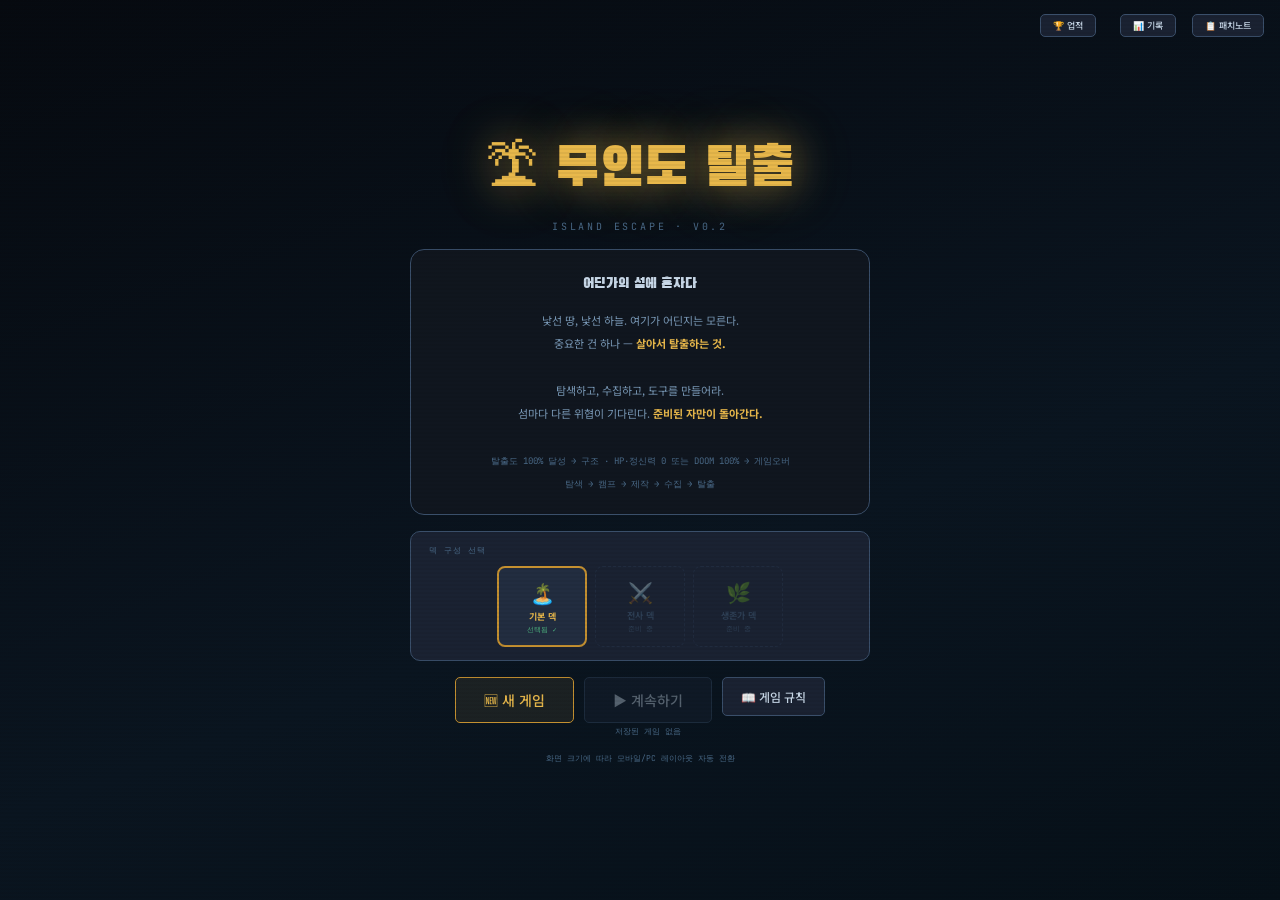
==== commit d120b47d: "feat: 업적 시스템 — 15개 업적 + 즉시 토스트 + 타이틀 모달 망각의 맹그로브 탈출 루트 (뗏목·신호·사원), 연속 탈출 (3·5·7·10), 야리코미 히든 (평화주의자·" ====
--- a/island_escape/index.html
+++ b/island_escape/index.html
@@ -19,6 +19,7 @@
 <div id="title-scr">
   <button onclick="document.getElementById('patch-mo').style.display='flex'" style="position:absolute;top:14px;right:16px;font-size:9px;padding:4px 12px;" class="btn">📋 패치노트</button>
   <button onclick="showRecords()" style="position:absolute;top:14px;right:104px;font-size:9px;padding:4px 12px;" class="btn">📊 기록</button>
+  <button onclick="showAchievements()" style="position:absolute;top:14px;right:184px;font-size:9px;padding:4px 12px;" class="btn">🏆 업적</button>
   <div class="title-logo">🏝 무인도 탈출</div>
   <div class="title-sub">Island Escape · v0.2</div>
   <div class="title-story">
@@ -551,6 +552,17 @@
   </div>
 </div>
 
+<!-- ACHIEVEMENTS -->
+<div id="ach-mo" class="mo" onclick="if(event.target===this)this.style.display='none'" style="z-index:300;">
+  <div class="mb" style="width:460px;max-width:94vw;max-height:82vh;overflow-y:auto;">
+    <div style="display:flex;justify-content:space-between;align-items:center;margin-bottom:12px;">
+      <div style="font-family:var(--font-t);font-size:17px;color:var(--accent);">🏆 업적</div>
+      <button class="btn" onclick="document.getElementById('ach-mo').style.display='none'">✕</button>
+    </div>
+    <div id="ach-body"></div>
+  </div>
+</div>
+
 <!-- PATCH NOTES -->
 <div id="patch-mo" class="mo" onclick="if(event.target===this)this.style.display='none'" style="z-index:300;">
   <div class="mb" style="width:460px;max-width:94vw;max-height:82vh;overflow-y:auto;">
@@ -717,6 +729,7 @@
 <script src="js/state.js"></script>
 <script src="js/helpers.js"></script>
 <script src="js/skills.js"></script>
+<script src="js/achievements.js"></script>
 <script src="js/survival.js"></script>
 <script src="js/tooltip.js"></script>
 <script src="js/mobile.js"></script>
--- a/island_escape/css/style.css
+++ b/island_escape/css/style.css
@@ -448,6 +448,18 @@
 .pn-list{padding-left:14px;color:var(--text2);display:flex;flex-direction:column;gap:2px;}
 .pn-list li{list-style:disc;}
 
+/* ══ ACHIEVEMENTS ══ */
+.ach-card{background:var(--bg3);border:1px solid var(--border2);border-radius:8px;padding:10px 8px;text-align:center;display:flex;flex-direction:column;align-items:center;gap:3px;}
+.ach-card.locked{opacity:.55;filter:grayscale(.7);}
+.ach-name{font-family:var(--font-t);font-size:10px;font-weight:700;color:var(--text2);}
+.ach-card:not(.locked) .ach-name{color:var(--accent);}
+.ach-desc{font-size:7px;color:var(--text3);font-family:var(--font-m);line-height:1.35;}
+.ach-date{font-size:7px;color:var(--accent);font-family:var(--font-m);}
+.ach-toast{background:var(--bg2);border:1px solid var(--accent);border-radius:10px;padding:10px 16px;display:flex;align-items:center;gap:10px;opacity:0;transform:translateY(20px);transition:opacity .3s,transform .3s;pointer-events:none;box-shadow:0 4px 16px rgba(0,0,0,.4);}
+.ach-toast.show{opacity:1;transform:translateY(0);}
+.ach-toast-name{font-size:8px;color:var(--accent);font-family:var(--font-m);}
+.ach-toast-desc{font-size:11px;font-family:var(--font-t);color:var(--text);}
+
 /* ══ TITLE: inactive game UI ══ */
 body.game-inactive #hdr,
 body.game-inactive #layout,
@@ -484,6 +496,7 @@
 .skill-choice.sk-tier-gold{border-color:#cc9922;background:rgba(80,60,0,.18);}
 .skill-choice.sk-selected{border-color:var(--accent2)!important;background:rgba(0,200,150,.12);box-shadow:0 0 10px rgba(0,200,150,.25);}
 .tag-skill{background:var(--tag-action);color:var(--tag-action-t);}
+.tag-record{background:#1a1a2e;color:#9898cc;}
 
 /* ══ SKILL CARD FLIP ANIMATIONS ══ */
 @keyframes skillFlipReveal{0%{transform:rotateY(90deg);opacity:0}100%{transform:rotateY(0deg);opacity:1}}
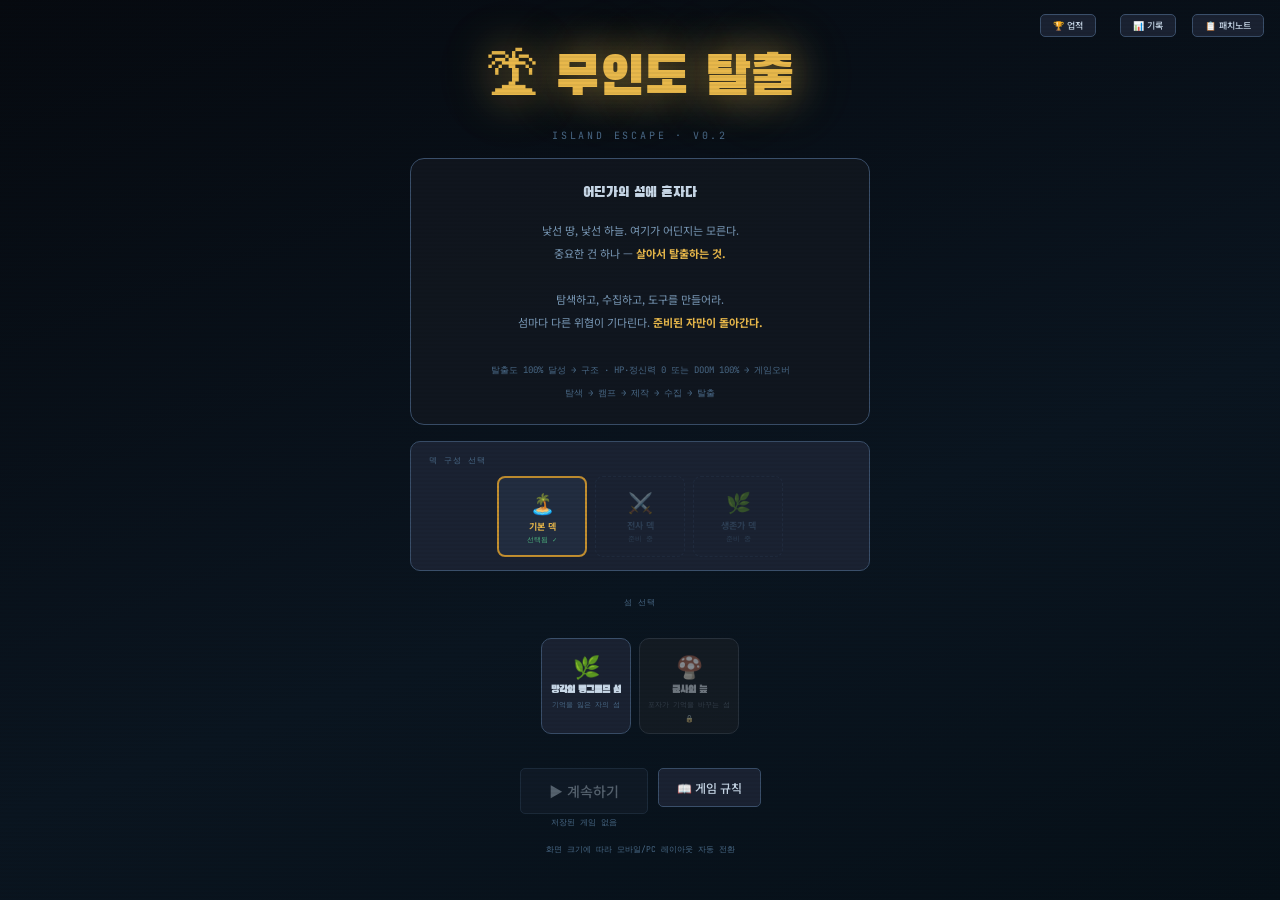
==== commit 4accaa81: "feat: implement island progression system + island 4 (Mycelium Bog) Island progression infrastructur" ====
--- a/island_escape/index.html
+++ b/island_escape/index.html
@@ -54,8 +54,10 @@
       </div>
     </div>
   </div>
+  <!-- 섬 선택 UI -->
+  <div style="font-size:8px;color:var(--text3);font-family:var(--font-m);text-transform:uppercase;letter-spacing:.12em;margin:10px 0 4px;">섬 선택</div>
+  <div id="island-select" style="margin-bottom:8px;"></div>
   <div style="display:flex;gap:10px;justify-content:center;flex-wrap:wrap;align-items:flex-start;">
-    <button class="btn primary" style="font-size:14px;padding:12px 28px;" onclick="startGame()">🆕 새 게임</button>
     <div style="display:flex;flex-direction:column;align-items:center;gap:3px;">
       <button id="btn-continue" class="btn" style="font-size:14px;padding:12px 28px;" onclick="continueGame()">▶ 계속하기</button>
       <span id="btn-continue-info" style="font-size:8px;color:var(--text3);font-family:var(--font-m);">저장된 게임 없음</span>
@@ -573,6 +575,19 @@
     <div style="font-family:var(--font-m);font-size:9px;line-height:1.9;color:var(--text2);display:flex;flex-direction:column;gap:10px;">
 
       <div class="pn-ver">
+        <div class="pn-tag">v0.3.4 <span class="pn-date">2026-05-10</span></div>
+        <ul class="pn-list">
+          <li>🏆 업적 시스템 추가 — 총 16종 업적 (탈출루트 3 / 연속탈출 4단계 / 히든 9)</li>
+          <li>🛶 탈출루트 업적: 뗏목 탈출자 · 조난 신호 · 고대의 의지</li>
+          <li>🔥 연속탈출 업적: 생존의 의지(3연속) · 불굴의 생존자(5연속) · 섬의 지배자(7연속) · 전설의 생존자(10연속)</li>
+          <li>🎯 히든 업적 9종: 평화주의자 · 아슬아슬 · 신속한 탈출 · 황금의 경지 · 종말 직전 · 짐승의 먹이 · 수집광 · 풍랑의 저주 · 망각의 손길</li>
+          <li>🔔 업적 달성 시 즉시 토스트 알림 (여러 업적 동시 달성 시 스택 표시)</li>
+          <li>📋 타이틀 화면 🏆 업적 버튼 및 달성 현황 모달 추가</li>
+          <li>🔒 미달성 히든 업적은 ??? 로 표시 (달성 시 공개)</li>
+        </ul>
+      </div>
+
+      <div class="pn-ver">
         <div class="pn-tag">v0.3.3 <span class="pn-date">2026-05-08</span></div>
         <ul class="pn-list">
           <li>🏆 엔딩 화면 강화 — 탈출 루트별 상세 결과 텍스트 (사원: 쓰러뜨린 보스 이름, 구조신호: 신호탄 발사 횟수)</li>
@@ -744,11 +759,13 @@
 <script src="js/deckviewer.js"></script>
 <script src="js/signal.js"></script>
 <script src="js/temple.js"></script>
+<script src="js/mycelium_escape.js"></script>
 <script src="js/render.js"></script>
-<script>/* 게임은 타이틀 화면의 startGame()으로 시작 */
+<script>/* 게임은 섬 선택 UI의 startGame(islandId)으로 시작 */
 initActionTT();
 initWeatherTT();
 updateContinueBtn();
+renderIslandSelect();
 </script>
 
 </body>
--- a/island_escape/css/style.css
+++ b/island_escape/css/style.css
@@ -510,3 +510,14 @@
 .sm-msg{font-size:9px;color:var(--text2);margin-top:3px;}
 @keyframes smIn{from{opacity:0;transform:translateX(-50%) translateY(20px)}to{opacity:1;transform:translateX(-50%) translateY(0)}}
 @keyframes smOut{to{opacity:0;transform:translateX(-50%) translateY(-10px)}}
+
+/* ══ ISLAND SELECT CARDS ══ */
+.island-card{background:var(--bg3);border:1px solid var(--border2);border-radius:10px;padding:10px 8px;text-align:center;cursor:pointer;transition:border-color .15s,transform .15s,box-shadow .15s;min-width:90px;max-width:110px;display:flex;flex-direction:column;align-items:center;gap:3px;}
+.island-card:not(.locked):hover{border-color:var(--accent);transform:translateY(-2px);box-shadow:0 4px 14px rgba(0,0,0,.3);}
+.island-card.active{border-color:var(--accent2);background:rgba(0,200,150,.08);}
+.island-card.locked{opacity:.5;cursor:not-allowed;filter:grayscale(.6);}
+.island-name{font-family:var(--font-t);font-size:10px;font-weight:700;color:var(--text);}
+.island-sub{font-size:7px;color:var(--text3);font-family:var(--font-m);line-height:1.3;}
+.island-badge{font-size:7px;font-family:var(--font-m);margin-top:2px;}
+.island-badge.locked-badge{color:var(--text3);}
+.island-badge:not(.locked-badge){color:var(--green);}
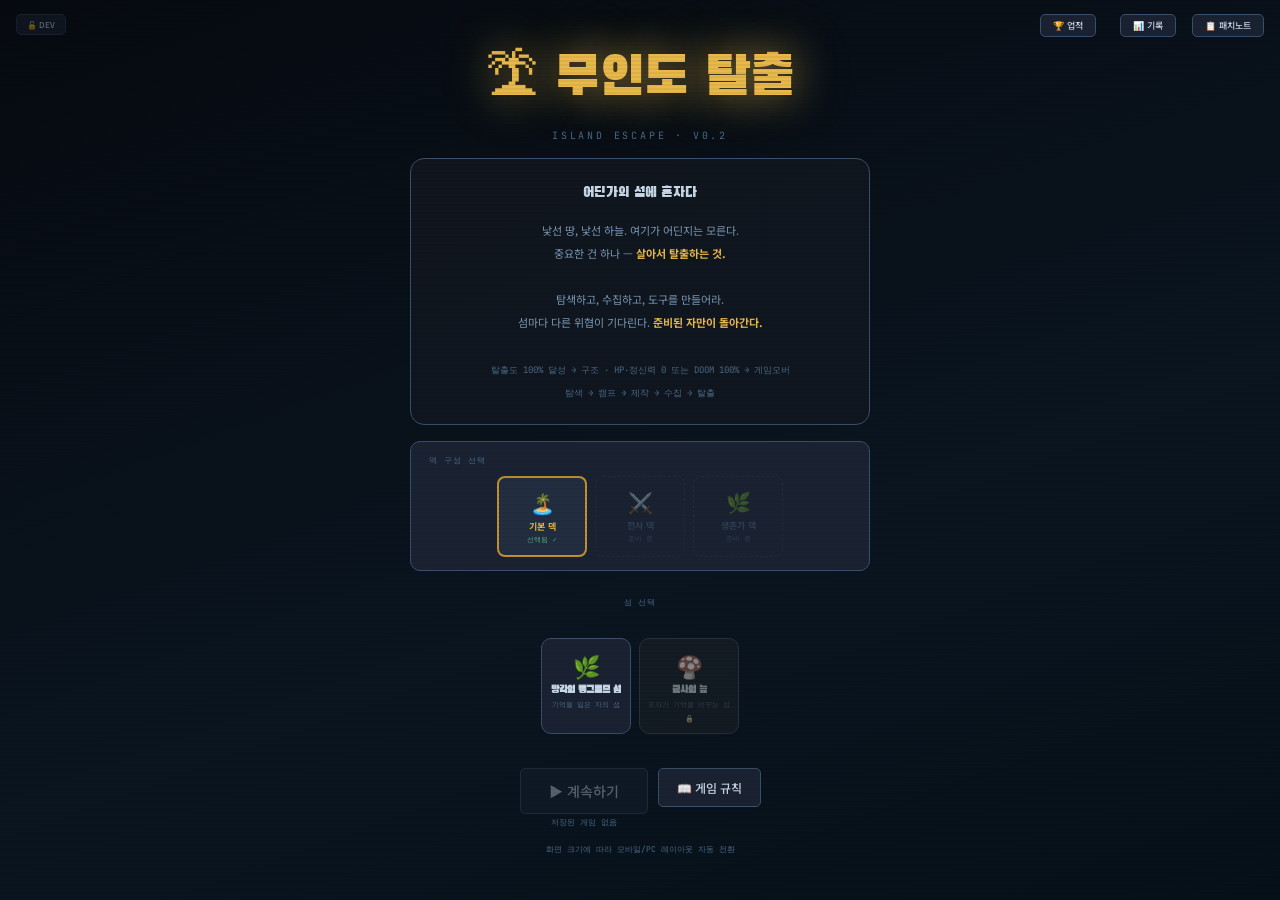
==== commit e69e4b26: "feat: add dev unlock button for island testing - 🔓 DEV button on title screen top-left (semi-transpa" ====
--- a/island_escape/index.html
+++ b/island_escape/index.html
@@ -20,6 +20,7 @@
   <button onclick="document.getElementById('patch-mo').style.display='flex'" style="position:absolute;top:14px;right:16px;font-size:9px;padding:4px 12px;" class="btn">📋 패치노트</button>
   <button onclick="showRecords()" style="position:absolute;top:14px;right:104px;font-size:9px;padding:4px 12px;" class="btn">📊 기록</button>
   <button onclick="showAchievements()" style="position:absolute;top:14px;right:184px;font-size:9px;padding:4px 12px;" class="btn">🏆 업적</button>
+  <button onclick="devUnlockAll()" style="position:absolute;top:14px;left:16px;font-size:8px;padding:4px 10px;opacity:.45;border-color:var(--border);" class="btn" title="DEV: 모든 섬 강제 해금">🔓 DEV</button>
   <div class="title-logo">🏝 무인도 탈출</div>
   <div class="title-sub">Island Escape · v0.2</div>
   <div class="title-story">
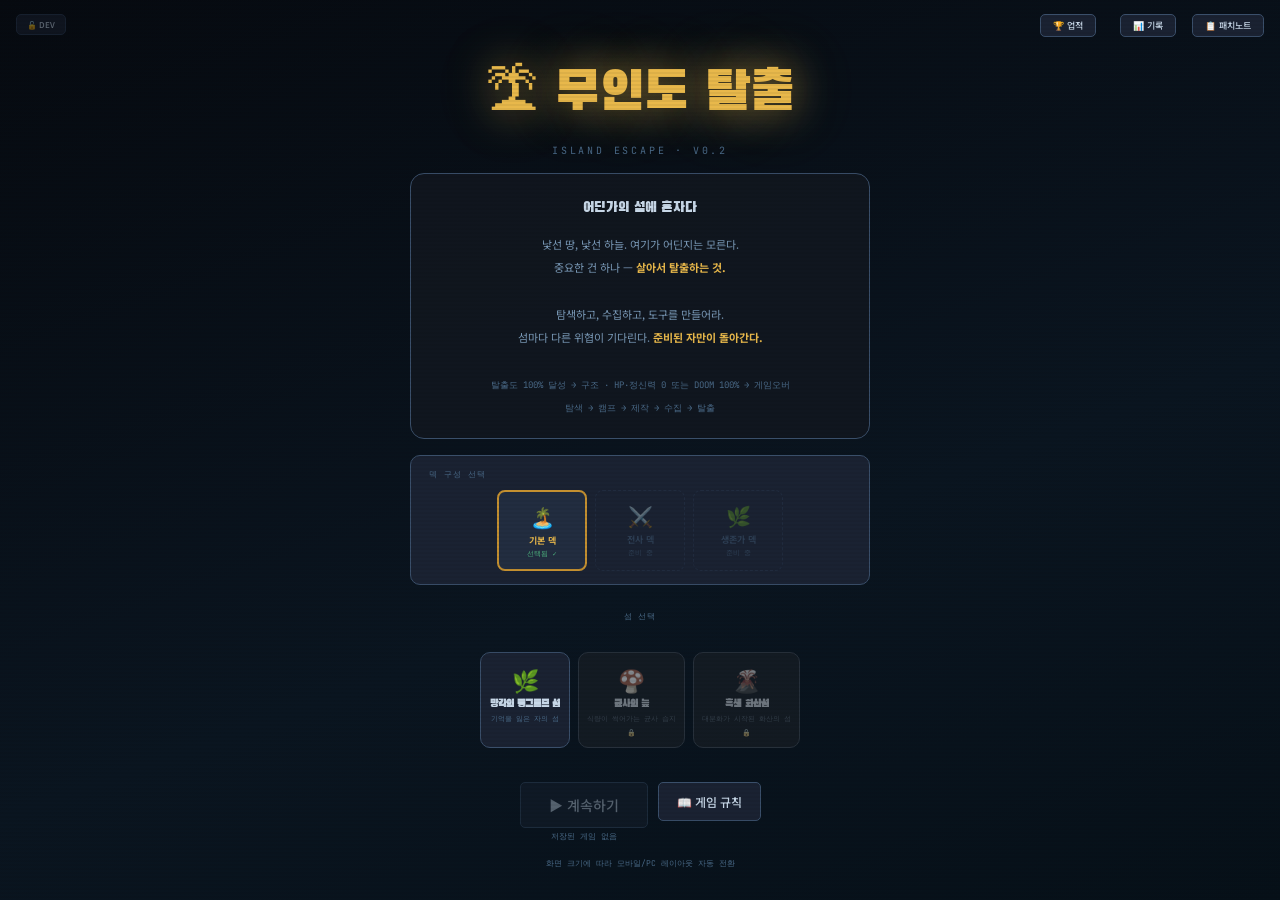
==== commit 51eb278f: "Add 섬3 흑색 화산섬 (Black Caldera Island) implementation - New island: 흑색 화산섬 (caldera) with mapConfig: c" ====
--- a/island_escape/index.html
+++ b/island_escape/index.html
@@ -370,6 +370,7 @@
   <div id="uc-box" class="mb">
     <div style="font-family:var(--font-t);font-size:16px;color:var(--green);margin-bottom:3px;">✨ 카드 사용</div>
     <div style="font-size:9px;color:var(--text3);font-family:var(--font-m);margin-bottom:10px;" id="uc-sub"></div>
+    <div id="uc-ondraw-banner" style="display:none;color:var(--red);font-family:var(--font-t);font-size:11px;text-align:center;padding:4px;background:rgba(255,0,0,0.1);border-radius:4px;margin-bottom:6px;"></div>
     <div style="display:flex;gap:7px;flex-wrap:wrap;justify-content:center;margin-bottom:10px;" id="uc-cards"></div>
     <div id="uc-result" style="font-size:10px;font-family:var(--font-m);min-height:16px;margin-bottom:8px;"></div>
     <div style="display:flex;justify-content:flex-end;">
--- a/island_escape/css/style.css
+++ b/island_escape/css/style.css
@@ -61,6 +61,10 @@
 .tile.t-swamp{background:#0d0d0a;border-color:#443322;color:#998877;}
 .tile.t-temple{background:#1a1020;border-color:#8866aa;color:#ccaaee;}
 .tile.t-thicket{background:#0f1a0f;border-color:#446644;color:#88aa88;}
+.tile.t-caldera{background:#1a0a00;border-color:#cc4400;color:#ff8844;}
+.tile.t-village{background:#1a1410;border-color:#886644;color:#ccaa88;}
+.tile.t-obsidian{background:#0a0a10;border-color:#554466;color:#aa88cc;}
+.tile.t-lava-dead{background:#110800;border-color:#442200;color:#664422;opacity:.6;}
 
 /* ACTIONS */
 #act-panel{padding:7px 9px;border-top:1px solid var(--border);}
@@ -377,7 +381,7 @@
 }
 
 /* ══ TITLE SCREEN ══ */
-#title-scr{display:flex;position:fixed;inset:0;background:linear-gradient(160deg,#060a10 0%,#0a1520 60%,#061018 100%);z-index:250;align-items:center;justify-content:center;flex-direction:column;gap:16px;overflow-y:auto;padding:24px 16px;}
+#title-scr{display:flex;position:fixed;inset:0;background:linear-gradient(160deg,#060a10 0%,#0a1520 60%,#061018 100%);z-index:250;align-items:center;justify-content:flex-start;flex-direction:column;gap:16px;overflow-y:auto;-webkit-overflow-scrolling:touch;padding:60px 16px 40px;box-sizing:border-box;}
 .title-logo{font-family:var(--font-t);font-size:54px;color:var(--accent);text-shadow:0 0 40px rgba(232,184,75,.6),0 0 80px rgba(232,184,75,.2);}
 .title-sub{font-size:10px;color:var(--text3);font-family:var(--font-m);letter-spacing:.28em;text-transform:uppercase;}
 .title-story{background:rgba(17,23,32,.9);border:1px solid var(--border2);border-radius:14px;padding:20px 26px;max-width:460px;width:92%;font-size:11px;color:var(--text2);line-height:2.1;text-align:center;}
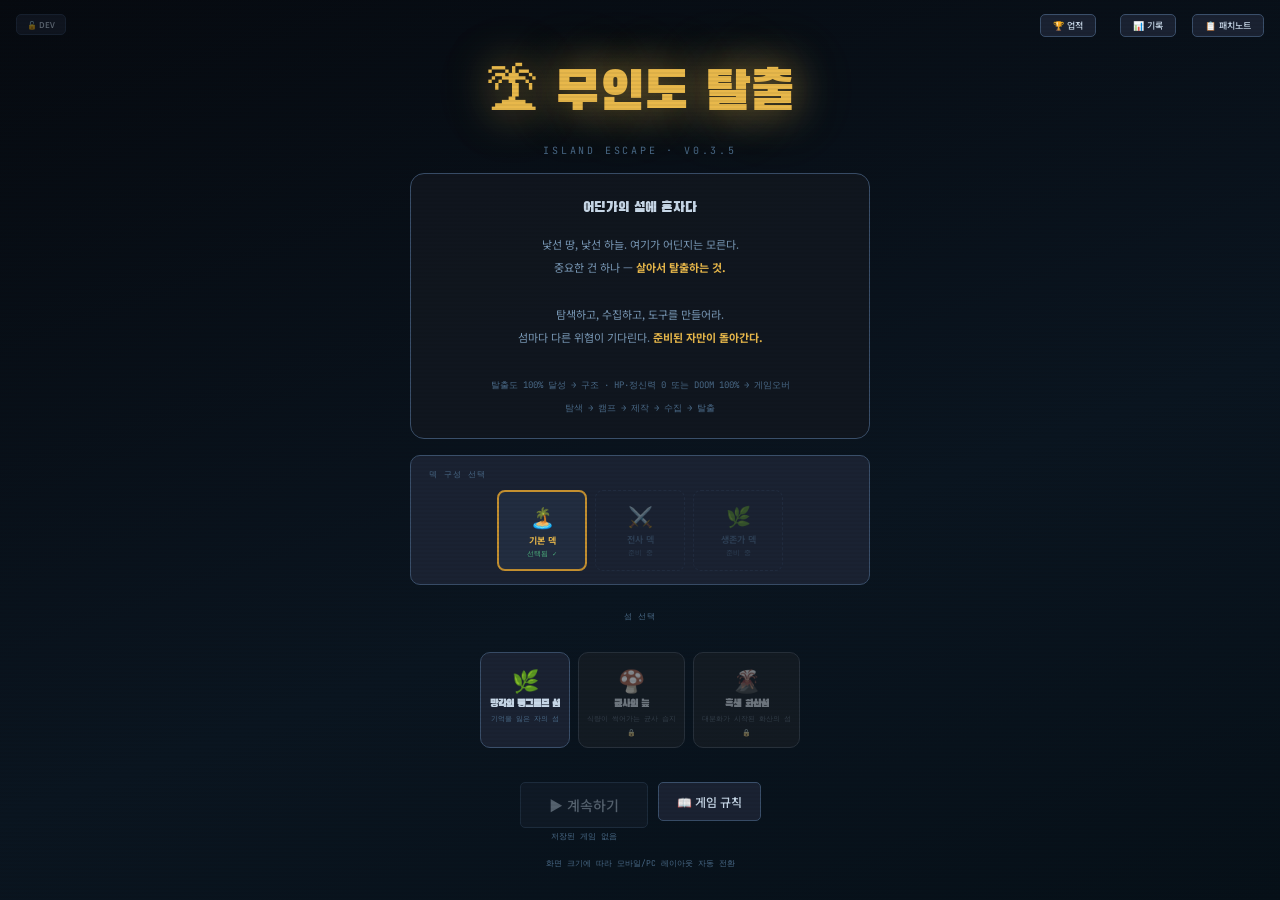
==== commit 8595b21b: "Add v0.3.5 patch notes and update version string https://claude.ai/code/session_011BWK2BKu6Leqai92fV" ====
--- a/island_escape/index.html
+++ b/island_escape/index.html
@@ -3,7 +3,7 @@
 <head>
 <meta charset="UTF-8">
 <meta name="viewport" content="width=device-width, initial-scale=1.0">
-<title>망각의 맹그로브 섬 v0.2</title>
+<title>Island Escape v0.3.5</title>
 <link href="https://fonts.googleapis.com/css2?family=Black+Han+Sans&family=Noto+Sans+KR:wght@300;400;500;700&family=JetBrains+Mono:wght@400;600&display=swap" rel="stylesheet">
 <link rel="stylesheet" href="css/style.css">
   <link rel="manifest" href="/DoraST/manifest.json">
@@ -22,7 +22,7 @@
   <button onclick="showAchievements()" style="position:absolute;top:14px;right:184px;font-size:9px;padding:4px 12px;" class="btn">🏆 업적</button>
   <button onclick="devUnlockAll()" style="position:absolute;top:14px;left:16px;font-size:8px;padding:4px 10px;opacity:.45;border-color:var(--border);" class="btn" title="DEV: 모든 섬 강제 해금">🔓 DEV</button>
   <div class="title-logo">🏝 무인도 탈출</div>
-  <div class="title-sub">Island Escape · v0.2</div>
+  <div class="title-sub">Island Escape · v0.3.5</div>
   <div class="title-story">
     <span class="ts-head">어딘가의 섬에 혼자다</span>
     낯선 땅, 낯선 하늘. 여기가 어딘지는 모른다.<br>
@@ -575,6 +575,28 @@
       <button class="btn" onclick="document.getElementById('patch-mo').style.display='none'">✕</button>
     </div>
     <div style="font-family:var(--font-m);font-size:9px;line-height:1.9;color:var(--text2);display:flex;flex-direction:column;gap:10px;">
+
+      <div class="pn-ver">
+        <div class="pn-tag">v0.3.5 <span class="pn-date">2026-05-15</span></div>
+        <ul class="pn-list">
+          <li>🌋 <b>섬3 흑색 화산섬</b> 추가 — 균사의 늪 클리어 후 해금</li>
+          <li>🌋 분화구 타일: 진입 시 즉시 DOOM+5</li>
+          <li>⬛ 흑요석 광맥 타일: 흑요석 자원 채집 (날카로움 태그)</li>
+          <li>🗼 연기 전망대: 연기 신호 3장으로 구조 요청 탈출</li>
+          <li>🏘️ 숨겨진 마을 탈출 루트 — 탐색 후 "화산의 종말을 기다린다" 특수 행동 발동 가능</li>
+          <li>🔥 종말 대기 발동 시 화상×3·목마름×2 덱 추가 → 5일간 버티면 탈출 (되돌릴 수 없음)</li>
+          <li>💥 5일 종말 이벤트: 화재 (덱 카드 소멸) · 타는 듯한 열기 (갈증 급감) · 몬스터 습격 (진짜 전투) · 유독 가스 · 강진</li>
+          <li>🔥 화상 카드 / 💧 목마름 카드: 드로우 5장에 포함 시 자동 효과 발동 후 소멸 (onDraw)</li>
+          <li>🗡️ 흑요석 칼날 제작: 흑요석×2+목재×1 → ATK+7, 날카로움·불꽃 태그</li>
+          <li>⚙️ 분해기 제작: 흑요석×1+잔해×1 → 덱의 자원 카드를 잔해+부산물로 분해 (덱 빌딩 도구)</li>
+          <li>🦀 새 몬스터: 용암 게 — 첫 라운드 DEF 3배 방어막</li>
+          <li>🦎 새 몬스터: 화염 도마뱀 — 매 라운드 연소 HP-2 (방어구 보유 시 HP-1)</li>
+          <li>🐛 수풀 기습 드로우에서 전사의 심장(sk_cb_s1) 보너스 미적용 버그 수정</li>
+          <li>🐛 균사의 늪 섬이 아닌 곳에서 지도조각 카드 드롭되는 버그 수정</li>
+          <li>🐛 다른 섬 전용 레시피가 제작 목록에 표시되는 버그 수정</li>
+          <li>⚙️ 타일 이벤트 발생 편향 조정, 제작 재료 수량 균형 조정, 타이틀 모바일 스크롤 개선</li>
+        </ul>
+      </div>
 
       <div class="pn-ver">
         <div class="pn-tag">v0.3.4 <span class="pn-date">2026-05-10</span></div>
